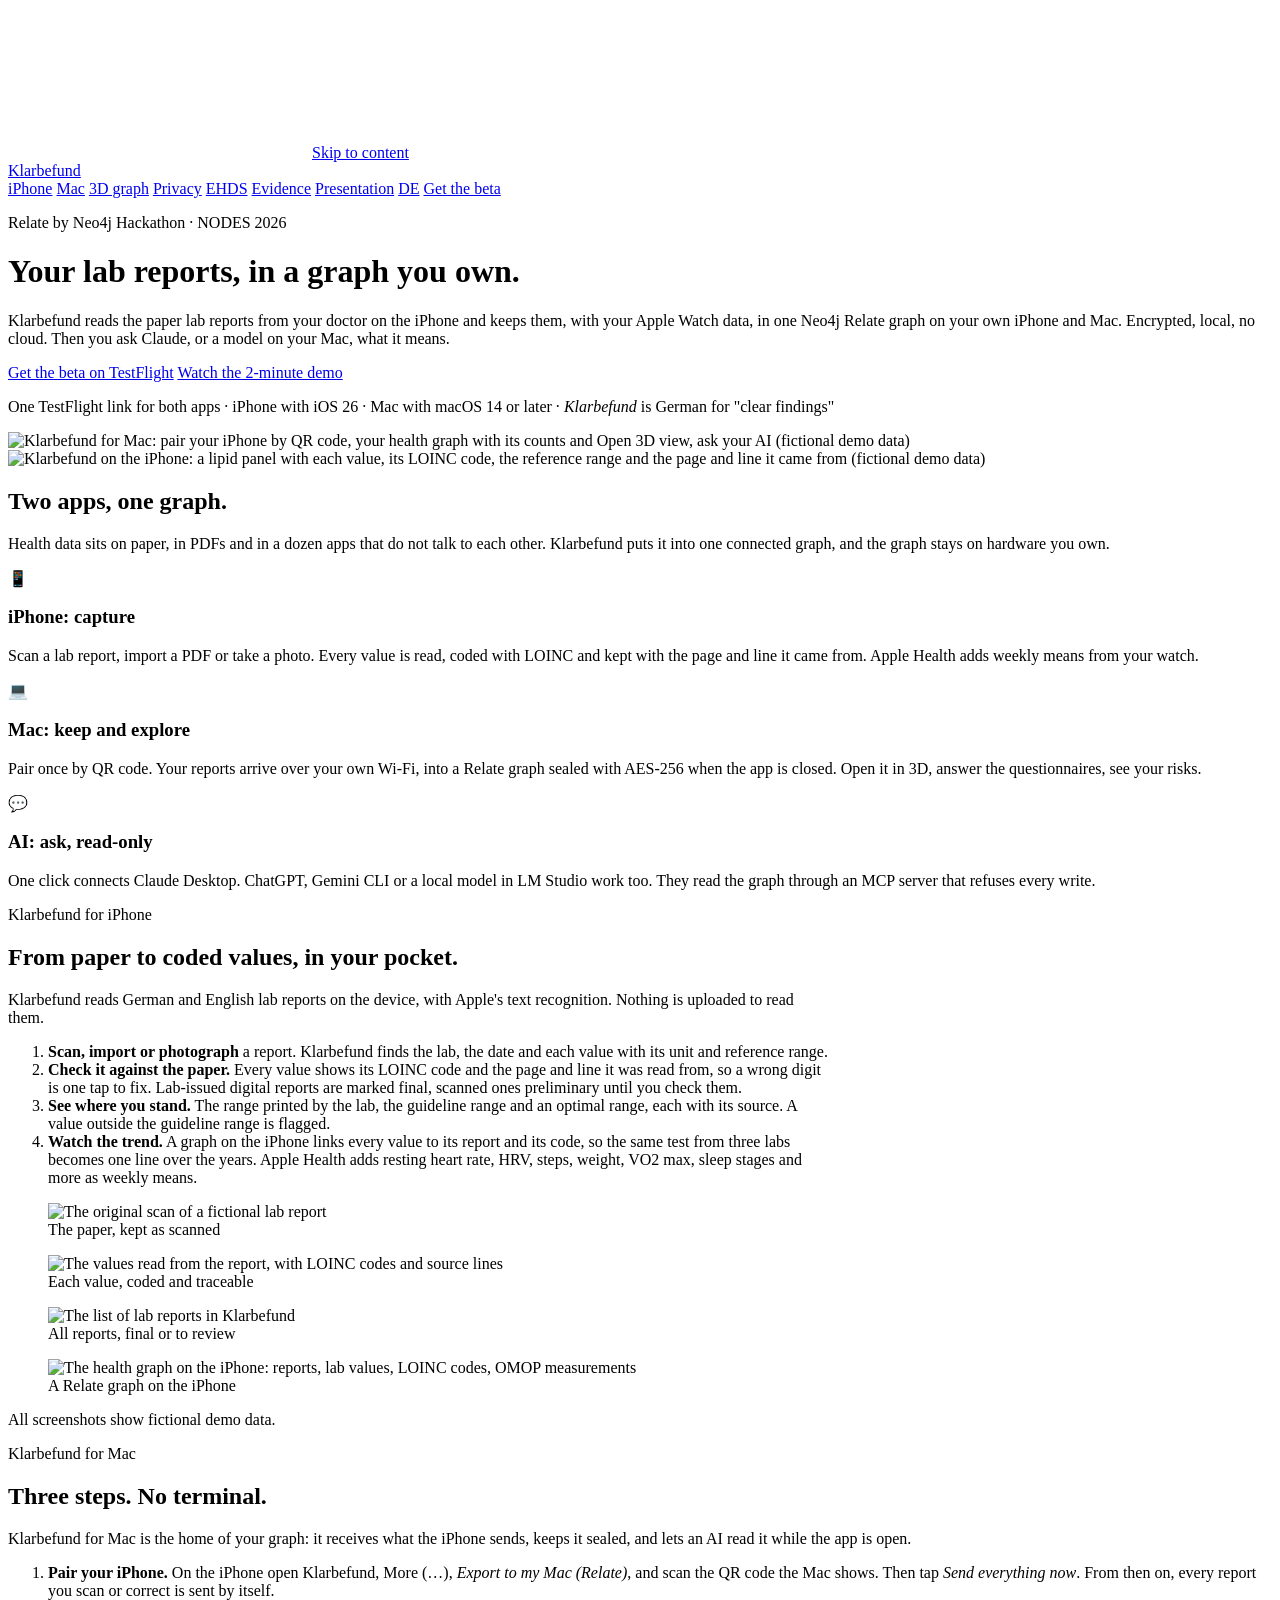
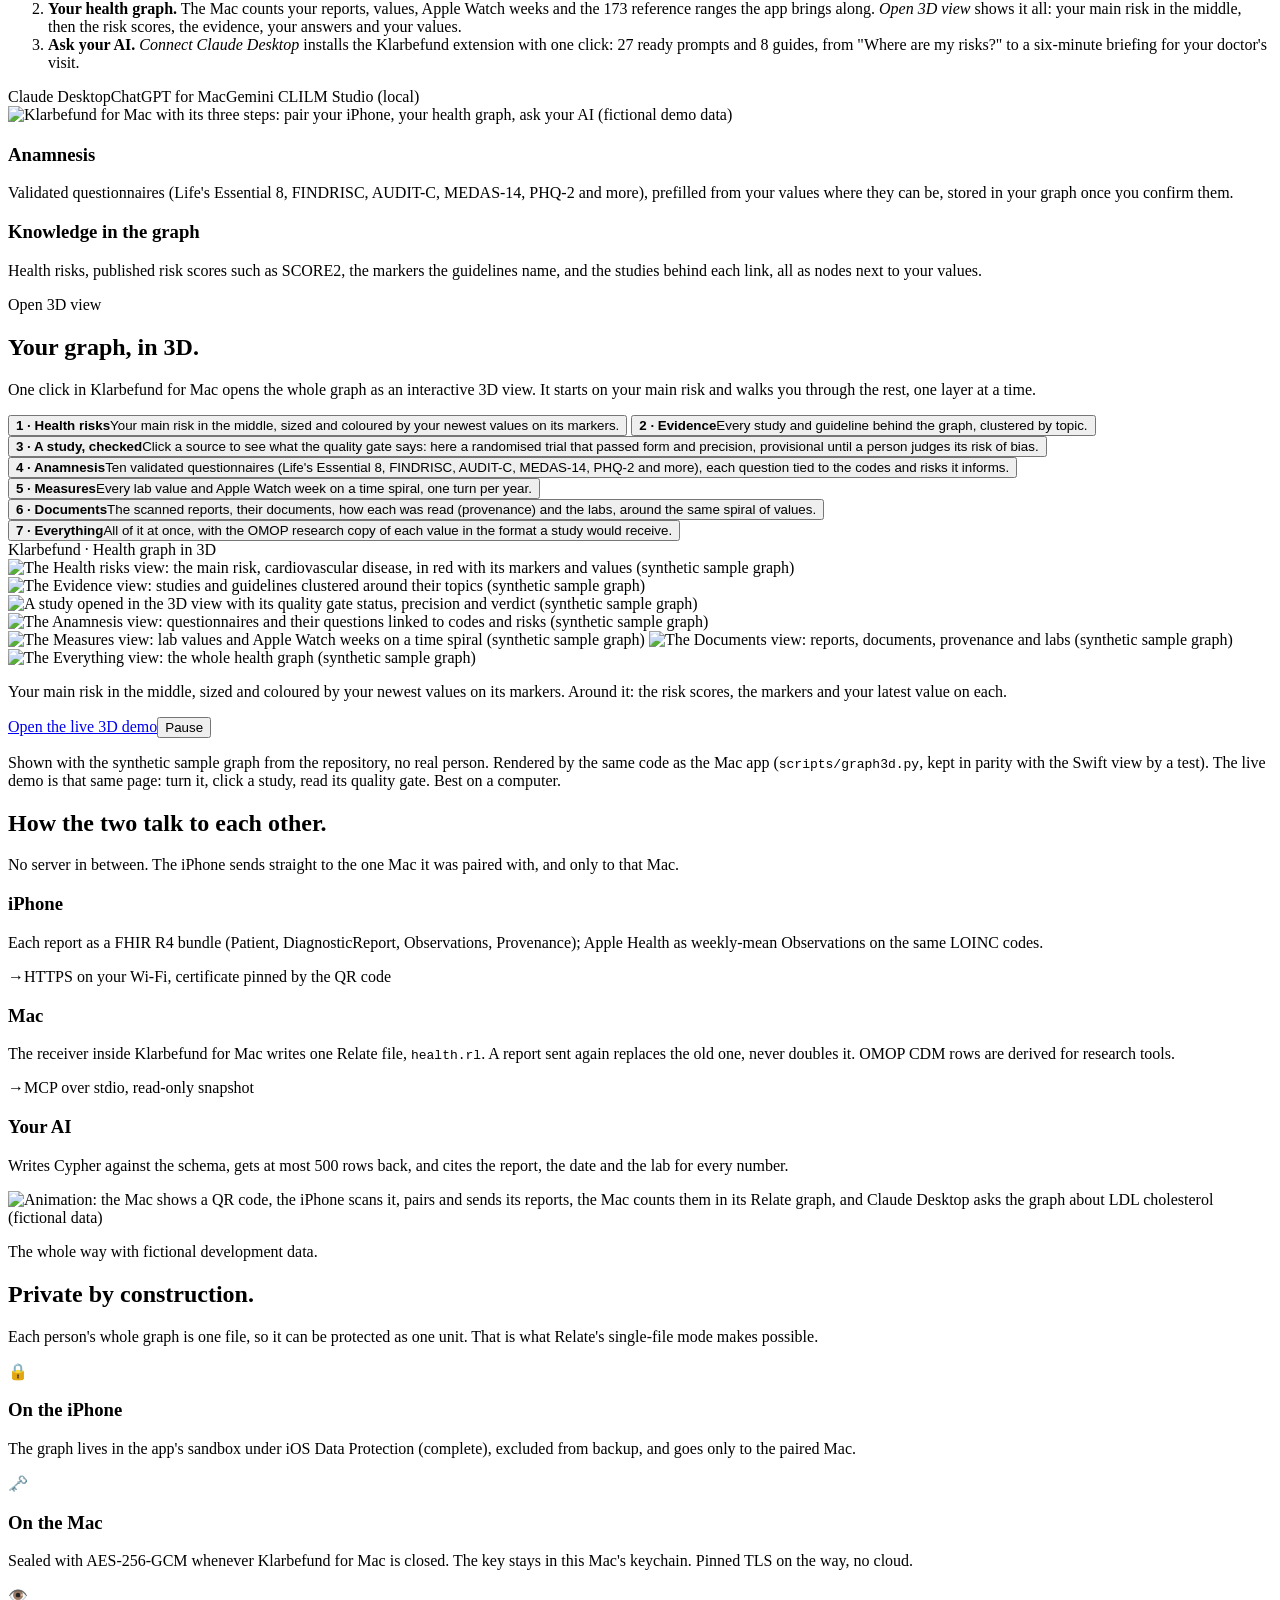
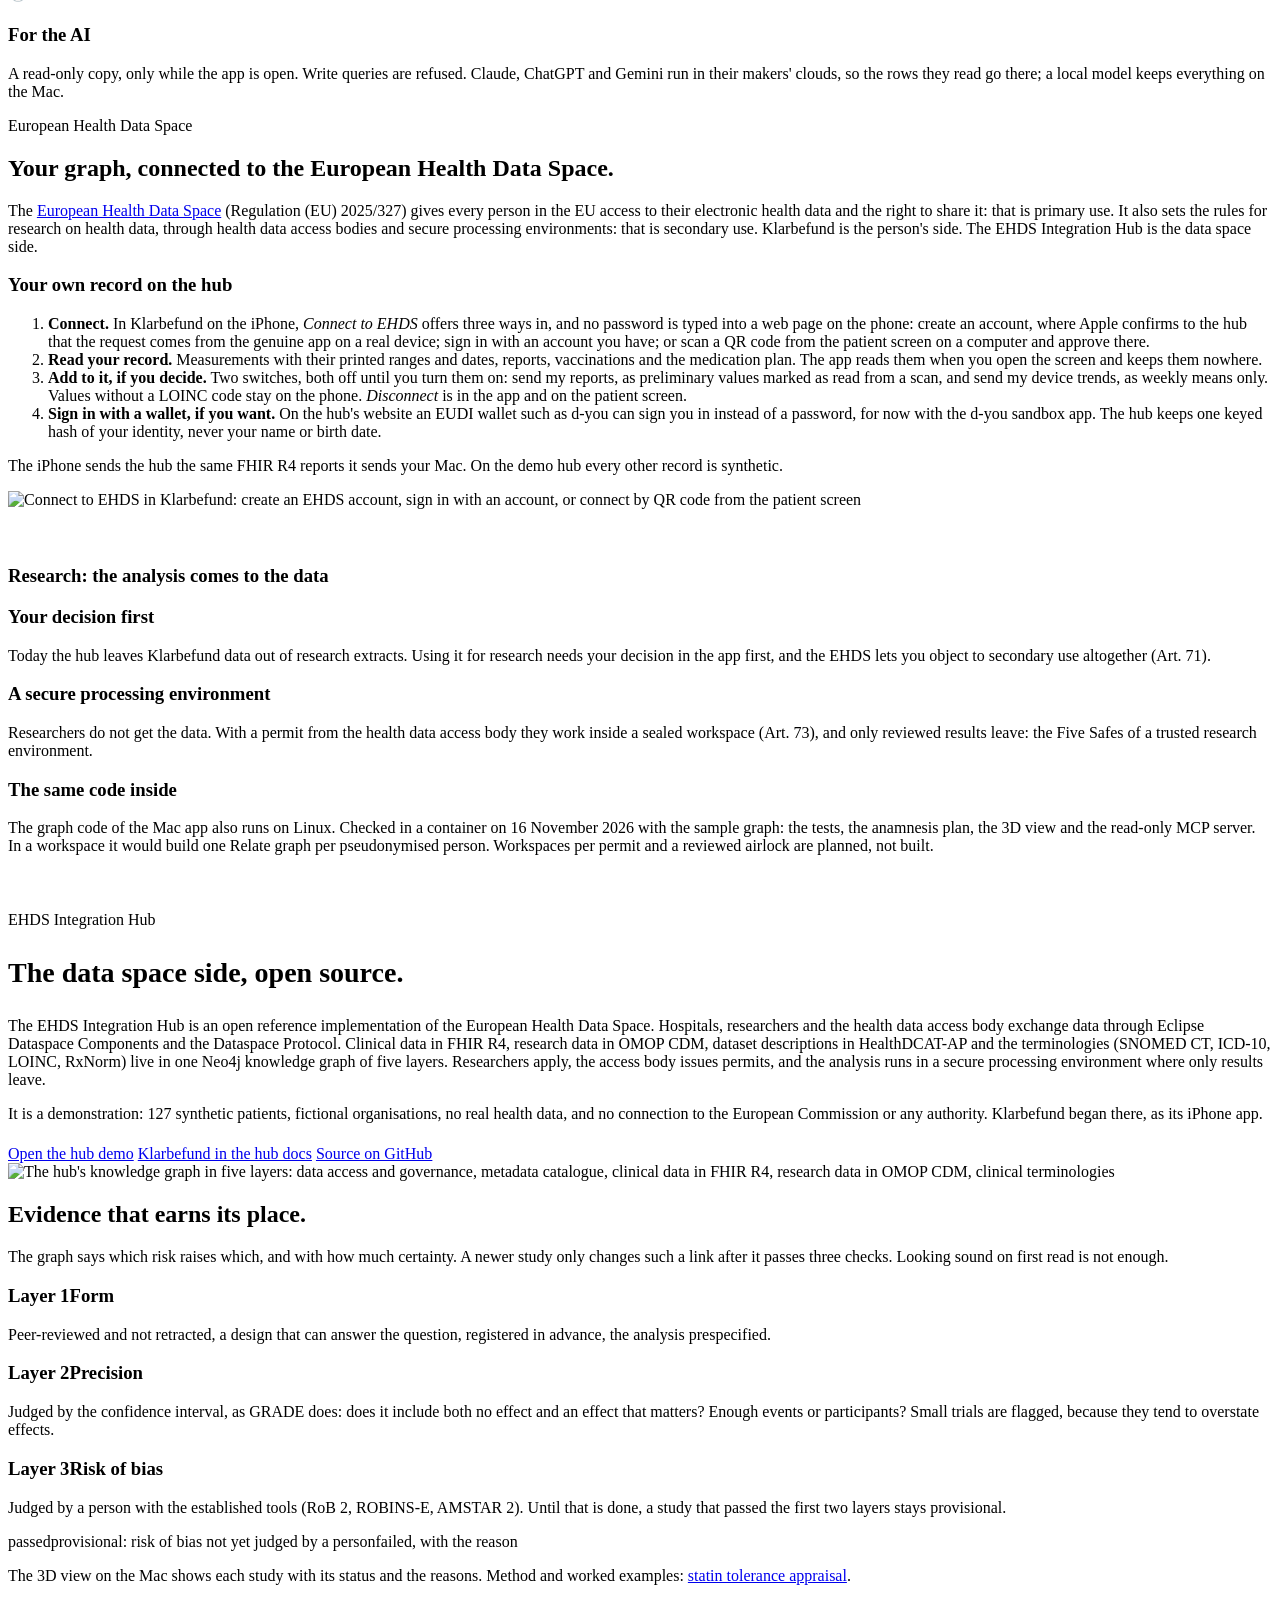
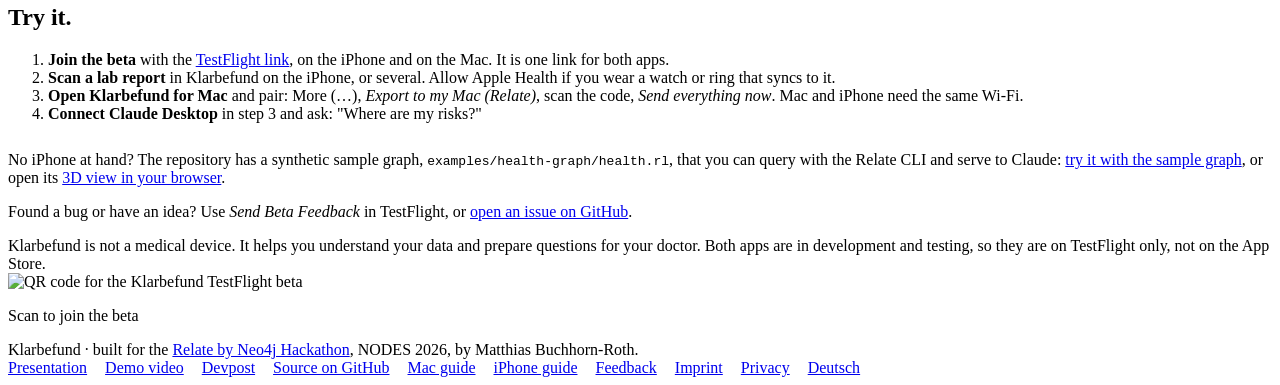
==== docs/index.html @ fa3c850e "feat(site): Bing Webmaster Tools verification tag on the homepage" ====
<!doctype html>
<html lang="en">
<head>
<meta charset="utf-8">
<meta name="viewport" content="width=device-width, initial-scale=1">
<title>Klarbefund · Your health graph on your iPhone and Mac</title>
<meta name="description" content="Klarbefund reads your paper lab reports on the iPhone and keeps them, with your Apple Watch data, in one Neo4j Relate graph on your own iPhone and Mac. Encrypted, local, no cloud. Ask Claude or a local model about it, read-only.">
<meta property="og:title" content="Klarbefund: your health graph on your own iPhone and Mac">
<meta property="og:description" content="Lab reports and Apple Watch data in one Neo4j Relate graph, on hardware you own. Relate by Neo4j Hackathon, NODES 2026.">
<meta property="og:type" content="website">
<meta property="og:site_name" content="Klarbefund">
<meta property="og:url" content="https://klarbefund.mabu.red/">
<meta property="og:image" content="https://klarbefund.mabu.red/site/og-card.jpg">
<meta property="og:image:secure_url" content="https://klarbefund.mabu.red/site/og-card.jpg">
<meta property="og:image:type" content="image/jpeg">
<meta property="og:image:width" content="1200">
<meta property="og:image:height" content="630">
<meta property="og:image:alt" content="Klarbefund: your lab reports in a graph you own, on iPhone and Mac">
<meta name="twitter:card" content="summary_large_image">
<meta name="twitter:title" content="Klarbefund: your health graph on your own iPhone and Mac">
<meta name="twitter:description" content="Lab reports and Apple Watch data in one Neo4j Relate graph, on hardware you own. Relate by Neo4j Hackathon, NODES 2026.">
<meta name="twitter:image" content="https://klarbefund.mabu.red/site/og-card.jpg">
<link rel="canonical" href="https://klarbefund.mabu.red/">
<link rel="alternate" hreflang="en" href="https://klarbefund.mabu.red/">
<link rel="alternate" hreflang="de" href="https://klarbefund.mabu.red/de/">
<link rel="alternate" hreflang="x-default" href="https://klarbefund.mabu.red/">
<meta name="google-site-verification" content="Z04EwNLRfAIhC-Jmb4dOFdEvBp7Vp4zSJmx9zmJV5uI">
<meta name="msvalidate.01" content="20F2B3172DD27BB1E5281476E5105281">
<link rel="icon" type="image/png" href="/site/favicon.png">
<link rel="apple-touch-icon" href="/site/icon.png">
<link rel="stylesheet" href="/site/site.css">
</head>
<body>
<canvas class="hero-net" id="hero-net" aria-hidden="true"></canvas>
<a class="skip" href="#main">Skip to content</a>

<header class="top">
  <div class="wrap">
    <a class="brand" href="#"><img src="/site/icon.png" alt="">Klarbefund</a>
    <nav class="links" aria-label="Sections">
      <a href="#iphone">iPhone</a>
      <a href="#mac">Mac</a>
      <a href="#graph3d">3D graph</a>
      <a href="#private">Privacy</a>
      <a href="#ehds">EHDS</a>
      <a href="#evidence">Evidence</a>
      <a href="/slides.html">Presentation</a>
      <a class="lang" href="/de/" hreflang="de" lang="de" aria-label="Deutsche Fassung">DE</a>
      <a class="cta" href="#start">Get the beta</a>
    </nav>
  </div>
</header>

<main id="main">

<div class="hero">
  <div class="wrap grid">
    <div>
      <p class="kicker">Relate by Neo4j Hackathon · NODES 2026</p>
      <h1>Your lab reports, <span class="grad">in a graph you own.</span></h1>
      <p class="lead">Klarbefund reads the paper lab reports from your doctor on the iPhone and keeps them, with your Apple Watch data, in one Neo4j Relate graph on your own iPhone and Mac. Encrypted, local, no cloud. Then you ask Claude, or a model on your Mac, what it means.</p>
      <div class="btns">
        <a class="btn" href="https://testflight.apple.com/join/ssADSXX6">Get the beta on TestFlight</a>
        <a class="btn ghost" href="https://www.youtube.com/watch?v=TZWaN4sBj1s">Watch the 2-minute demo</a>
      </div>
      <p class="meta">One TestFlight link for both apps · iPhone with iOS 26 · Mac with macOS 14 or later · <em>Klarbefund</em> is German for "clear findings"</p>
    </div>
    <div class="devices">
      <img class="mac" src="/presentation/mac.png" alt="Klarbefund for Mac: pair your iPhone by QR code, your health graph with its counts and Open 3D view, ask your AI (fictional demo data)">
      <img class="phone" src="/presentation/detail.png" alt="Klarbefund on the iPhone: a lipid panel with each value, its LOINC code, the reference range and the page and line it came from (fictional demo data)">
    </div>
  </div>
</div>

<section id="why">
  <div class="wrap">
    <h2>Two apps, one graph.</h2>
    <p class="sub">Health data sits on paper, in PDFs and in a dozen apps that do not talk to each other. Klarbefund puts it into one connected graph, and the graph stays on hardware you own.</p>
    <div class="cards">
      <div class="card"><div class="ico" aria-hidden="true">📱</div><h3>iPhone: capture</h3><p>Scan a lab report, import a PDF or take a photo. Every value is read, coded with LOINC and kept with the page and line it came from. Apple Health adds weekly means from your watch.</p></div>
      <div class="card t"><div class="ico" aria-hidden="true">💻</div><h3>Mac: keep and explore</h3><p>Pair once by QR code. Your reports arrive over your own Wi-Fi, into a Relate graph sealed with AES-256 when the app is closed. Open it in 3D, answer the questionnaires, see your risks.</p></div>
      <div class="card a"><div class="ico" aria-hidden="true">💬</div><h3>AI: ask, read-only</h3><p>One click connects Claude Desktop. ChatGPT, Gemini CLI or a local model in LM Studio work too. They read the graph through an MCP server that refuses every write.</p></div>
    </div>
  </div>
</section>

<section id="iphone" class="alt">
  <div class="wrap">
    <div style="max-width:820px">
        <span class="pill">Klarbefund for iPhone</span>
        <h2>From paper to coded values, in your pocket.</h2>
        <p class="sub" style="margin-bottom:0">Klarbefund reads German and English lab reports on the device, with Apple's text recognition. Nothing is uploaded to read them.</p>
        <ol class="steps">
          <li><b>Scan, import or photograph</b> a report. Klarbefund finds the lab, the date and each value with its unit and reference range.</li>
          <li><b>Check it against the paper.</b> Every value shows its LOINC code and the page and line it was read from, so a wrong digit is one tap to fix. Lab-issued digital reports are marked final, scanned ones preliminary until you check them.</li>
          <li><b>See where you stand.</b> The range printed by the lab, the guideline range and an optimal range, each with its source. A value outside the guideline range is flagged.</li>
          <li><b>Watch the trend.</b> A graph on the iPhone links every value to its report and its code, so the same test from three labs becomes one line over the years. Apple Health adds resting heart rate, HRV, steps, weight, VO2 max, sleep stages and more as weekly means.</li>
        </ol>
    </div>
    <div class="shots">
      <figure><img src="/presentation/scan.png" alt="The original scan of a fictional lab report" loading="lazy"><figcaption>The paper, kept as scanned</figcaption></figure>
      <figure><img src="/presentation/detail.png" alt="The values read from the report, with LOINC codes and source lines" loading="lazy"><figcaption>Each value, coded and traceable</figcaption></figure>
      <figure><img src="/presentation/list.png" alt="The list of lab reports in Klarbefund" loading="lazy"><figcaption>All reports, final or to review</figcaption></figure>
      <figure><img src="/presentation/graph.png" alt="The health graph on the iPhone: reports, lab values, LOINC codes, OMOP measurements" loading="lazy"><figcaption>A Relate graph on the iPhone</figcaption></figure>
    </div>
    <p class="note">All screenshots show fictional demo data.</p>
  </div>
</section>

<section id="mac">
  <div class="wrap">
    <div class="app">
      <div class="text">
        <span class="pill">Klarbefund for Mac</span>
        <h2>Three steps. No terminal.</h2>
        <p class="sub" style="margin-bottom:0">Klarbefund for Mac is the home of your graph: it receives what the iPhone sends, keeps it sealed, and lets an AI read it while the app is open.</p>
        <ol class="steps t">
          <li><b>Pair your iPhone.</b> On the iPhone open Klarbefund, More (…), <em>Export to my Mac (Relate)</em>, and scan the QR code the Mac shows. Then tap <em>Send everything now</em>. From then on, every report you scan or correct is sent by itself.</li>
          <li><b>Your health graph.</b> The Mac counts your reports, values, Apple Watch weeks and the 173 reference ranges the app brings along. <em>Open 3D view</em> shows it all: your main risk in the middle, then the risk scores, the evidence, your answers and your values.</li>
          <li><b>Ask your AI.</b> <em>Connect Claude Desktop</em> installs the Klarbefund extension with one click: 27 ready prompts and 8 guides, from "Where are my risks?" to a six-minute briefing for your doctor's visit.</li>
        </ol>
        <div class="ai" aria-label="Supported AI clients"><span>Claude Desktop</span><span>ChatGPT for Mac</span><span>Gemini CLI</span><span>LM Studio (local)</span></div>
      </div>
      <div>
        <img class="macshot" src="/img/mac/klarbefund-mac.png" alt="Klarbefund for Mac with its three steps: pair your iPhone, your health graph, ask your AI (fictional demo data)" loading="lazy">
        <div class="cards two" style="margin-top:20px">
          <div class="card"><h3>Anamnesis</h3><p>Validated questionnaires (Life's Essential 8, FINDRISC, AUDIT-C, MEDAS-14, PHQ-2 and more), prefilled from your values where they can be, stored in your graph once you confirm them.</p></div>
          <div class="card t"><h3>Knowledge in the graph</h3><p>Health risks, published risk scores such as SCORE2, the markers the guidelines name, and the studies behind each link, all as nodes next to your values.</p></div>
        </div>
      </div>
    </div>
  </div>
</section>

<section id="graph3d" class="alt">
  <div class="wrap">
    <span class="pill">Open 3D view</span>
    <h2>Your graph, in 3D.</h2>
    <p class="sub">One click in Klarbefund for Mac opens the whole graph as an interactive 3D view. It starts on your main risk and walks you through the rest, one layer at a time.</p>
    <div class="gflow" id="gflow">
      <div class="tabs" role="tablist" aria-label="Views of the 3D graph">
          <button role="tab" id="gt0" aria-controls="gstage" aria-selected="true" data-i="0"><b>1 · Health risks</b><span class="d">Your main risk in the middle, sized and coloured by your newest values on its markers.</span><span class="bar"></span></button>
          <button role="tab" id="gt1" aria-controls="gstage" aria-selected="false" data-i="1"><b>2 · Evidence</b><span class="d">Every study and guideline behind the graph, clustered by topic.</span><span class="bar"></span></button>
          <button role="tab" id="gt2" aria-controls="gstage" aria-selected="false" data-i="2"><b>3 · A study, checked</b><span class="d">Click a source to see what the quality gate says: here a randomised trial that passed form and precision, provisional until a person judges its risk of bias.</span><span class="bar"></span></button>
          <button role="tab" id="gt3" aria-controls="gstage" aria-selected="false" data-i="3"><b>4 · Anamnesis</b><span class="d">Ten validated questionnaires (Life's Essential 8, FINDRISC, AUDIT-C, MEDAS-14, PHQ-2 and more), each question tied to the codes and risks it informs.</span><span class="bar"></span></button>
          <button role="tab" id="gt4" aria-controls="gstage" aria-selected="false" data-i="4"><b>5 · Measures</b><span class="d">Every lab value and Apple Watch week on a time spiral, one turn per year.</span><span class="bar"></span></button>
          <button role="tab" id="gt5" aria-controls="gstage" aria-selected="false" data-i="5"><b>6 · Documents</b><span class="d">The scanned reports, their documents, how each was read (provenance) and the labs, around the same spiral of values.</span><span class="bar"></span></button>
          <button role="tab" id="gt6" aria-controls="gstage" aria-selected="false" data-i="6"><b>7 · Everything</b><span class="d">All of it at once, with the OMOP research copy of each value in the format a study would receive.</span><span class="bar"></span></button>
      </div>
      <div>
        <div class="gwin">
          <div class="chrome"><i></i><i></i><i></i><span>Klarbefund · Health graph in 3D</span></div>
          <div class="gstage" id="gstage" role="tabpanel">
            <img src="/site/graph/01-risks.jpg" alt="The Health risks view: the main risk, cardiovascular disease, in red with its markers and values (synthetic sample graph)" class="on" data-cap="Your main risk in the middle, sized and coloured by your newest values on its markers. Around it: the risk scores, the markers and your latest value on each.">
            <img src="/site/graph/02-evidence.jpg" alt="The Evidence view: studies and guidelines clustered around their topics (synthetic sample graph)" loading="lazy" data-cap="Every study and guideline behind the graph, clustered by topic. Orange arrows: in studies, people with one condition develop another more often.">
            <img src="/site/graph/03-study.jpg" alt="A study opened in the 3D view with its quality gate status, precision and verdict (synthetic sample graph)" loading="lazy" data-cap="Click a source to see what the quality gate says: here a randomised trial that passed form and precision, provisional until a person judges its risk of bias.">
            <img src="/site/graph/04-anamnesis.jpg" alt="The Anamnesis view: questionnaires and their questions linked to codes and risks (synthetic sample graph)" loading="lazy" data-cap="Ten validated questionnaires (Life's Essential 8, FINDRISC, AUDIT-C, MEDAS-14, PHQ-2 and more), each question tied to the codes and risks it informs.">
            <img src="/site/graph/05-measures.jpg" alt="The Measures view: lab values and Apple Watch weeks on a time spiral (synthetic sample graph)" loading="lazy" data-cap="Every lab value and Apple Watch week on a time spiral, one turn per year. A small cluster is one report or one week.">
            <img src="/site/graph/06-documents.jpg" alt="The Documents view: reports, documents, provenance and labs (synthetic sample graph)" loading="lazy" data-cap="The scanned reports, their documents, how each was read (provenance) and the labs, around the same spiral of values.">
            <img src="/site/graph/07-everything.jpg" alt="The Everything view: the whole health graph (synthetic sample graph)" loading="lazy" data-cap="All of it at once, with the OMOP research copy of each value in the format a study would receive.">
          </div>
        </div>
        <p class="gcap" id="gcap" aria-live="polite">Your main risk in the middle, sized and coloured by your newest values on its markers. Around it: the risk scores, the markers and your latest value on each.</p>
        <div class="gbtns"><a class="btn" href="/3d/">Open the live 3D demo</a><button class="gctl" id="gctl" type="button" data-play="Play" data-pause="Pause">Pause</button></div>
        <p class="note">Shown with the synthetic sample graph from the repository, no real person. Rendered by the same code as the Mac app (<code>scripts/graph3d.py</code>, kept in parity with the Swift view by a test). The live demo is that same page: turn it, click a study, read its quality gate. Best on a computer.</p>
      </div>
    </div>
  </div>
</section>

<section id="how">
  <div class="wrap">
    <h2>How the two talk to each other.</h2>
    <p class="sub">No server in between. The iPhone sends straight to the one Mac it was paired with, and only to that Mac.</p>
    <div class="flow">
      <div class="node"><h3>iPhone</h3><p>Each report as a FHIR R4 bundle (Patient, DiagnosticReport, Observations, Provenance); Apple Health as weekly-mean Observations on the same LOINC codes.</p></div>
      <div class="arr"><b aria-hidden="true">→</b>HTTPS on your Wi-Fi, certificate pinned by the QR code</div>
      <div class="node"><h3>Mac</h3><p>The receiver inside Klarbefund for Mac writes one Relate file, <code>health.rl</code>. A report sent again replaces the old one, never doubles it. OMOP CDM rows are derived for research tools.</p></div>
      <div class="arr"><b aria-hidden="true">→</b>MCP over stdio, read-only snapshot</div>
      <div class="node"><h3>Your AI</h3><p>Writes Cypher against the schema, gets at most 500 rows back, and cites the report, the date and the lab for every number.</p></div>
    </div>
    <img class="gif" src="/img/klarbefund/klarbefund-relate-claude.gif" alt="Animation: the Mac shows a QR code, the iPhone scans it, pairs and sends its reports, the Mac counts them in its Relate graph, and Claude Desktop asks the graph about LDL cholesterol (fictional data)" loading="lazy">
    <p class="note">The whole way with fictional development data.</p>
  </div>
</section>

<section id="private">
  <div class="wrap">
    <h2>Private by construction.</h2>
    <p class="sub">Each person's whole graph is one file, so it can be protected as one unit. That is what Relate's single-file mode makes possible.</p>
    <div class="cards">
      <div class="card"><div class="ico" aria-hidden="true">🔒</div><h3>On the iPhone</h3><p>The graph lives in the app's sandbox under iOS Data Protection (complete), excluded from backup, and goes only to the paired Mac.</p></div>
      <div class="card t"><div class="ico" aria-hidden="true">🗝️</div><h3>On the Mac</h3><p>Sealed with AES-256-GCM whenever Klarbefund for Mac is closed. The key stays in this Mac's keychain. Pinned TLS on the way, no cloud.</p></div>
      <div class="card a"><div class="ico" aria-hidden="true">👁️</div><h3>For the AI</h3><p>A read-only copy, only while the app is open. Write queries are refused. Claude, ChatGPT and Gemini run in their makers' clouds, so the rows they read go there; a local model keeps everything on the Mac.</p></div>
    </div>
  </div>
</section>

<section id="ehds" class="alt">
  <div class="wrap">
    <span class="pill">European Health Data Space</span>
    <h2>Your graph, connected to the European Health Data Space.</h2>
    <p class="sub">The <a href="https://eur-lex.europa.eu/eli/reg/2025/327/oj/eng">European Health Data Space</a> (Regulation (EU) 2025/327) gives every person in the EU access to their electronic health data and the right to share it: that is primary use. It also sets the rules for research on health data, through health data access bodies and secure processing environments: that is secondary use. Klarbefund is the person's side. The EHDS Integration Hub is the data space side.</p>
    <div class="app">
      <div class="text">
        <h3>Your own record on the hub</h3>
        <ol class="steps">
          <li><b>Connect.</b> In Klarbefund on the iPhone, <em>Connect to EHDS</em> offers three ways in, and no password is typed into a web page on the phone: create an account, where Apple confirms to the hub that the request comes from the genuine app on a real device; sign in with an account you have; or scan a QR code from the patient screen on a computer and approve there.</li>
          <li><b>Read your record.</b> Measurements with their printed ranges and dates, reports, vaccinations and the medication plan. The app reads them when you open the screen and keeps them nowhere.</li>
          <li><b>Add to it, if you decide.</b> Two switches, both off until you turn them on: send my reports, as preliminary values marked as read from a scan, and send my device trends, as weekly means only. Values without a LOINC code stay on the phone. <em>Disconnect</em> is in the app and on the patient screen.</li>
          <li><b>Sign in with a wallet, if you want.</b> On the hub's website an EUDI wallet such as d-you can sign you in instead of a password, for now with the d-you sandbox app. The hub keeps one keyed hash of your identity, never your name or birth date.</li>
        </ol>
        <p class="note">The iPhone sends the hub the same FHIR R4 reports it sends your Mac. On the demo hub every other record is synthetic.</p>
      </div>
      <div><img class="phone-shot" src="/site/ehds/connect.png" alt="Connect to EHDS in Klarbefund: create an EHDS account, sign in with an account, or connect by QR code from the patient screen" loading="lazy"></div>
    </div>

    <h3 style="margin-top:56px">Research: the analysis comes to the data</h3>
    <div class="cards">
      <div class="card"><h3>Your decision first</h3><p>Today the hub leaves Klarbefund data out of research extracts. Using it for research needs your decision in the app first, and the EHDS lets you object to secondary use altogether (Art. 71).</p></div>
      <div class="card t"><h3>A secure processing environment</h3><p>Researchers do not get the data. With a permit from the health data access body they work inside a sealed workspace (Art. 73), and only reviewed results leave: the Five Safes of a trusted research environment.</p></div>
      <div class="card a"><h3>The same code inside</h3><p>The graph code of the Mac app also runs on Linux. Checked in a container on 16 November 2026 with the sample graph: the tests, the anamnesis plan, the 3D view and the read-only MCP server. In a workspace it would build one Relate graph per pseudonymised person. Workspaces per permit and a reviewed airlock are planned, not built.</p></div>
    </div>

    <div class="app" style="margin-top:56px">
      <div class="text">
        <span class="pill">EHDS Integration Hub</span>
        <h3 style="font-size:28px">The data space side, open source.</h3>
        <p style="color:var(--soft)">The EHDS Integration Hub is an open reference implementation of the European Health Data Space. Hospitals, researchers and the health data access body exchange data through Eclipse Dataspace Components and the Dataspace Protocol. Clinical data in FHIR R4, research data in OMOP CDM, dataset descriptions in HealthDCAT-AP and the terminologies (SNOMED CT, ICD-10, LOINC, RxNorm) live in one Neo4j knowledge graph of five layers. Researchers apply, the access body issues permits, and the analysis runs in a secure processing environment where only results leave.</p>
        <p style="color:var(--soft)">It is a demonstration: 127 synthetic patients, fictional organisations, no real health data, and no connection to the European Commission or any authority. Klarbefund began there, as its iPhone app.</p>
        <div class="btns" style="margin-top:22px">
          <a class="btn" href="https://ma3u.github.io/MinimumViableHealthDataspacev2/">Open the hub demo</a>
          <a class="btn ghost" href="https://ma3u.github.io/MinimumViableHealthDataspacev2/docs/klarbefund">Klarbefund in the hub docs</a>
          <a class="btn ghost" href="https://github.com/ma3u/MinimumViableHealthDataspacev2">Source on GitHub</a>
        </div>
      </div>
      <div><img class="macshot" src="/site/ehds/hub-architecture.svg" alt="The hub's knowledge graph in five layers: data access and governance, metadata catalogue, clinical data in FHIR R4, research data in OMOP CDM, clinical terminologies" loading="lazy"></div>
    </div>
  </div>
</section>

<section id="evidence">
  <div class="wrap">
    <h2>Evidence that earns its place.</h2>
    <p class="sub">The graph says which risk raises which, and with how much certainty. A newer study only changes such a link after it passes three checks. Looking sound on first read is not enough.</p>
    <div class="gate">
      <div class="card"><h3><span>Layer 1</span>Form</h3><p>Peer-reviewed and not retracted, a design that can answer the question, registered in advance, the analysis prespecified.</p></div>
      <div class="card t"><h3><span>Layer 2</span>Precision</h3><p>Judged by the confidence interval, as GRADE does: does it include both no effect and an effect that matters? Enough events or participants? Small trials are flagged, because they tend to overstate effects.</p></div>
      <div class="card a"><h3><span>Layer 3</span>Risk of bias</h3><p>Judged by a person with the established tools (RoB 2, ROBINS-E, AMSTAR 2). Until that is done, a study that passed the first two layers stays provisional.</p></div>
    </div>
    <div class="legend"><span><i style="background:var(--teal)"></i>passed</span><span><i style="background:var(--amber)"></i>provisional: risk of bias not yet judged by a person</span><span><i style="background:var(--red)"></i>failed, with the reason</span></div>
    <p class="note">The 3D view on the Mac shows each study with its status and the reasons. Method and worked examples: <a href="https://github.com/ma3u/relate-hackathon-team/blob/main/docs/evidence/statin-tolerance-appraisal-2026-11-20.md">statin tolerance appraisal</a>.</p>
  </div>
</section>

<section id="start" class="alt">
  <div class="wrap start">
    <div>
      <h2>Try it.</h2>
      <ol class="steps">
        <li><b>Join the beta</b> with the <a href="https://testflight.apple.com/join/ssADSXX6">TestFlight link</a>, on the iPhone and on the Mac. It is one link for both apps.</li>
        <li><b>Scan a lab report</b> in Klarbefund on the iPhone, or several. Allow Apple Health if you wear a watch or ring that syncs to it.</li>
        <li><b>Open Klarbefund for Mac</b> and pair: More (…), <em>Export to my Mac (Relate)</em>, scan the code, <em>Send everything now</em>. Mac and iPhone need the same Wi-Fi.</li>
        <li><b>Connect Claude Desktop</b> in step 3 and ask: "Where are my risks?"</li>
      </ol>
      <p style="margin-top:28px;color:var(--soft)">No iPhone at hand? The repository has a synthetic sample graph, <code>examples/health-graph/health.rl</code>, that you can query with the Relate CLI and serve to Claude: <a href="https://github.com/ma3u/relate-hackathon-team#try-it-with-the-sample-graph">try it with the sample graph</a>, or open its <a href="/3d/">3D view in your browser</a>.</p>
      <p style="color:var(--soft)">Found a bug or have an idea? Use <em>Send Beta Feedback</em> in TestFlight, or <a href="https://github.com/ma3u/relate-hackathon-team/issues/new">open an issue on GitHub</a>.</p>
      <div class="warn">Klarbefund is not a medical device. It helps you understand your data and prepare questions for your doctor. Both apps are in development and testing, so they are on TestFlight only, not on the App Store.</div>
    </div>
    <div>
      <img class="qr" src="/img/klarbefund/testflight-qr.svg" alt="QR code for the Klarbefund TestFlight beta">
      <p>Scan to join the beta</p>
    </div>
  </div>
</section>

</main>

<footer>
  <div class="wrap row">
    <div>Klarbefund · built for the <a href="https://relate.devpost.com/">Relate by Neo4j Hackathon</a>, NODES 2026, by Matthias Buchhorn-Roth.</div>
    <div style="display:flex;flex-wrap:wrap;gap:18px">
      <a href="/slides.html">Presentation</a>
      <a href="https://www.youtube.com/watch?v=TZWaN4sBj1s">Demo video</a>
      <a href="https://devpost.com/software/myhealthcoach-my-local-health-graph-not-the-cloud-s">Devpost</a>
      <a href="https://github.com/ma3u/relate-hackathon-team">Source on GitHub</a>
      <a href="https://github.com/ma3u/relate-hackathon-team/blob/main/docs/MAC.md">Mac guide</a>
      <a href="https://github.com/ma3u/relate-hackathon-team/blob/main/docs/KLARBEFUND.md">iPhone guide</a>
      <a href="https://github.com/ma3u/relate-hackathon-team/issues/new">Feedback</a>
      <a href="/imprint.html">Imprint</a>
      <a href="/privacy.html">Privacy</a>
      <a href="/de/" hreflang="de" lang="de">Deutsch</a>
    </div>
  </div>
</footer>

<script src="/site/site.js"></script>
</body>
</html>
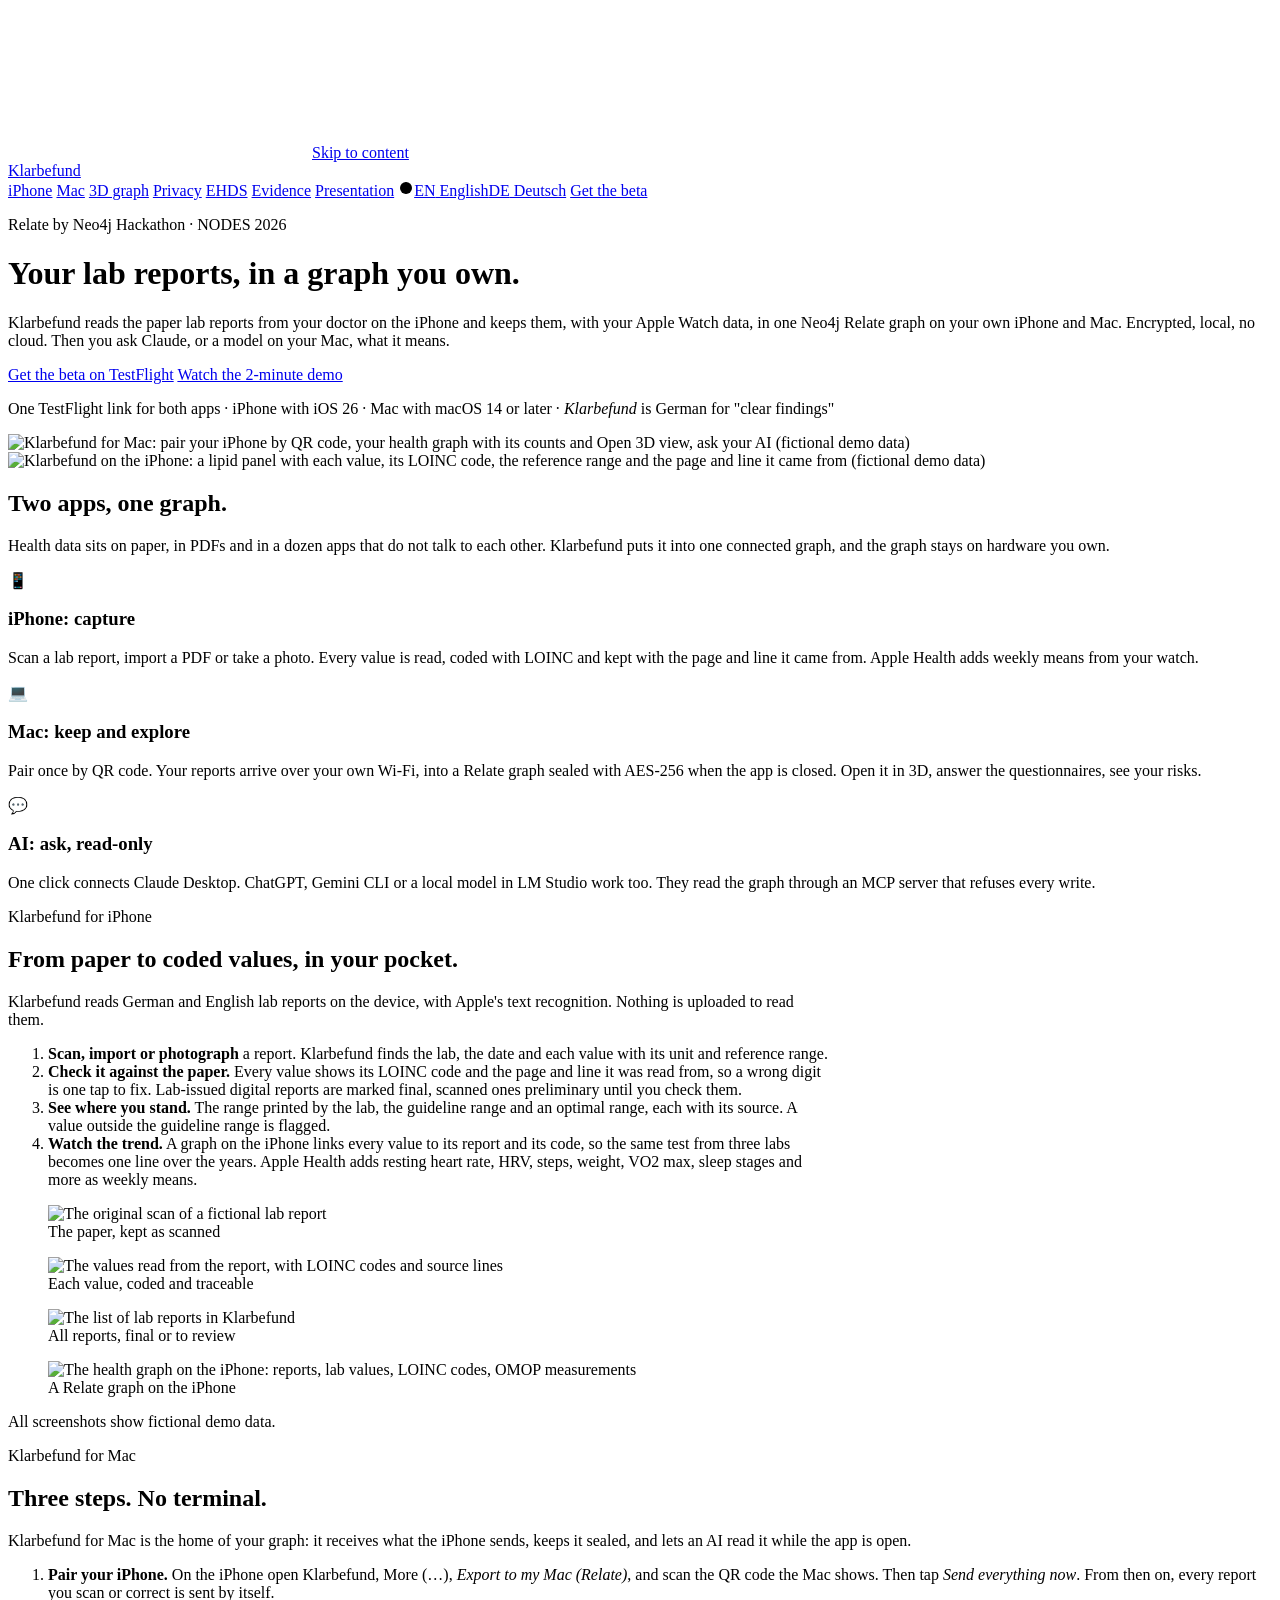
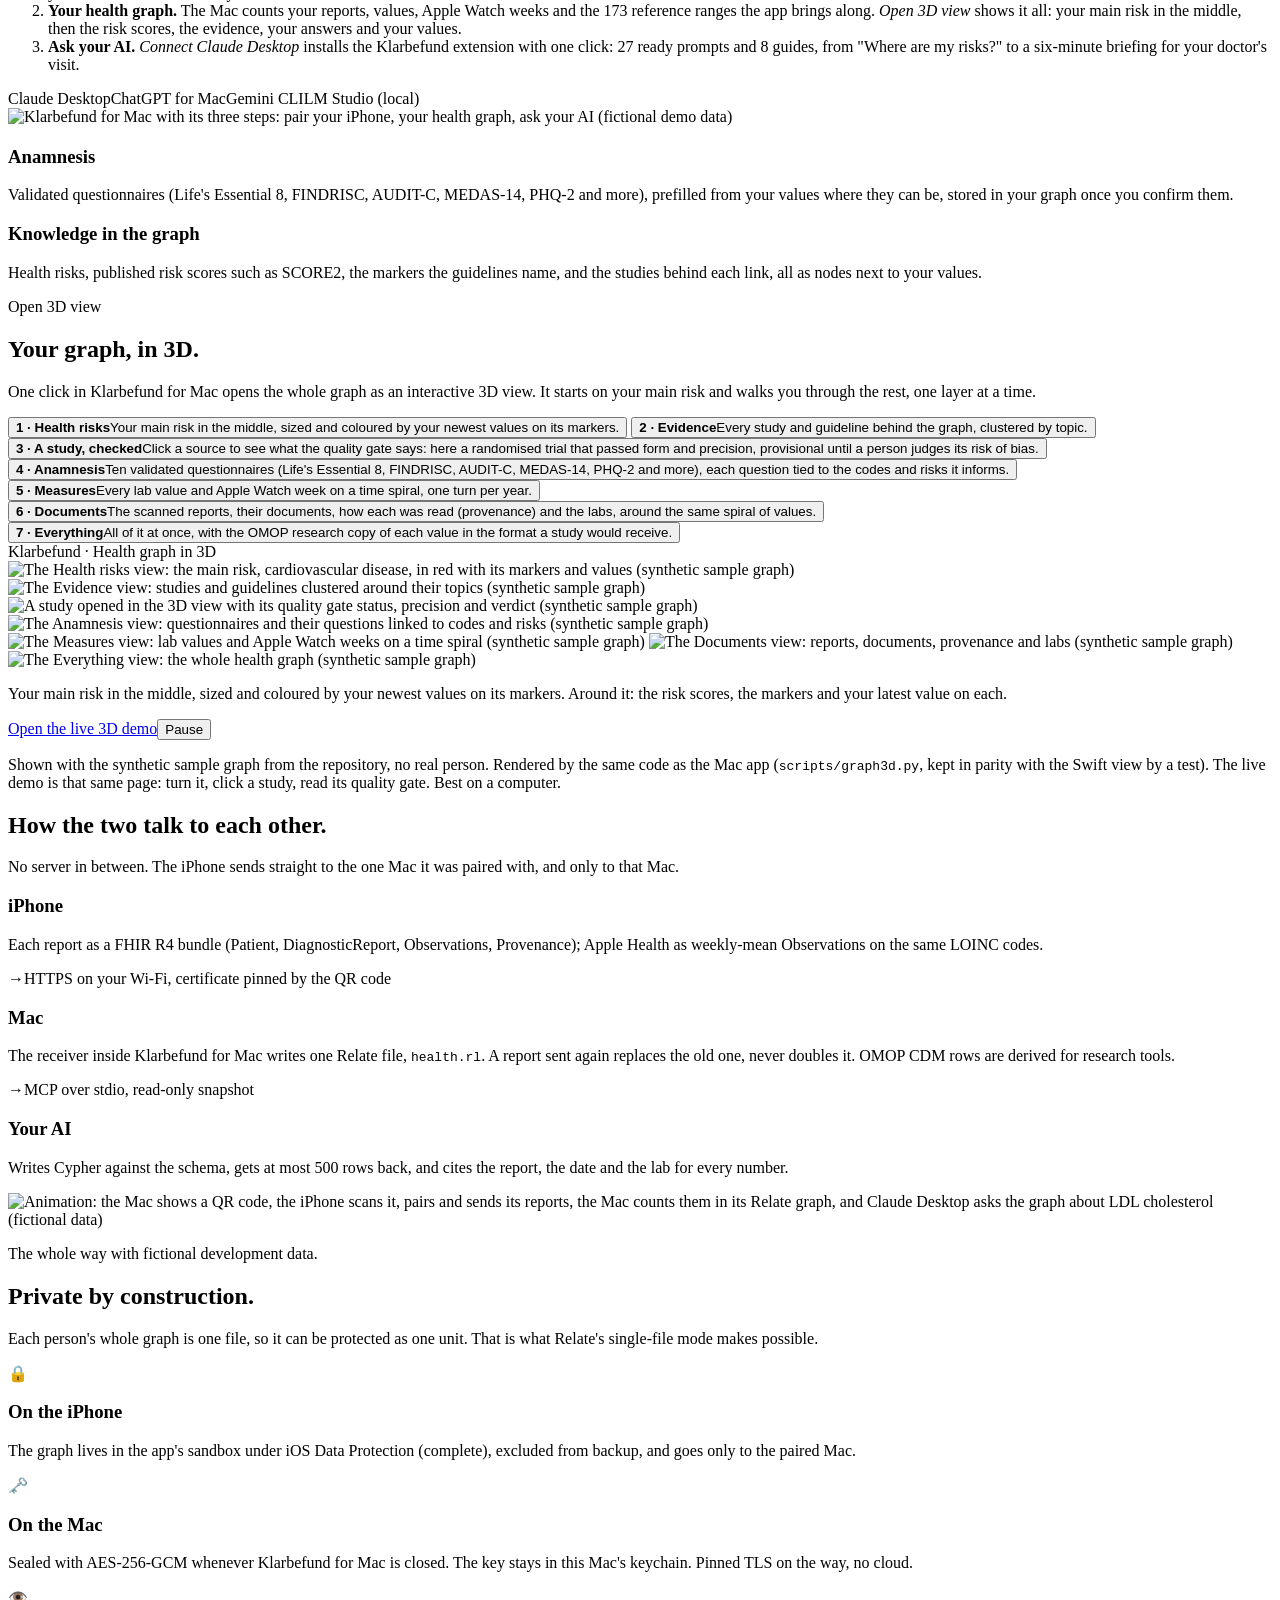
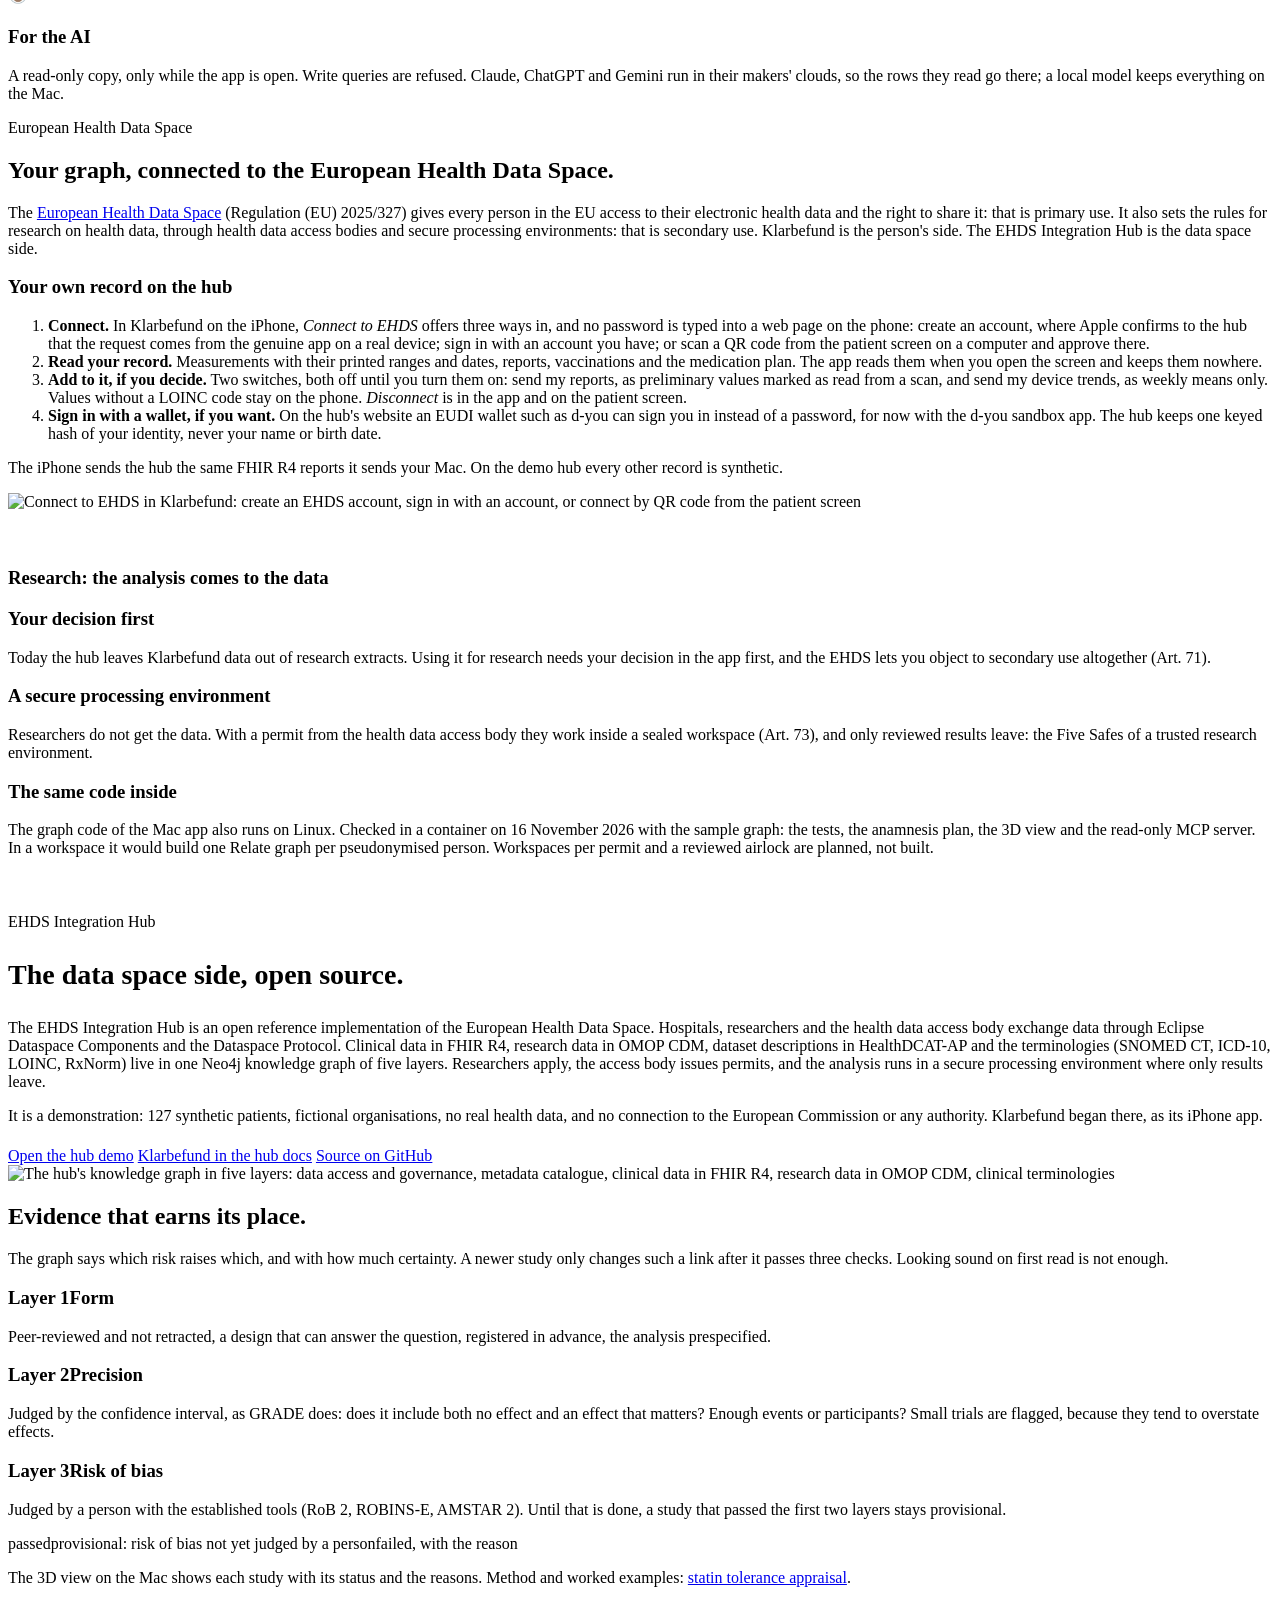
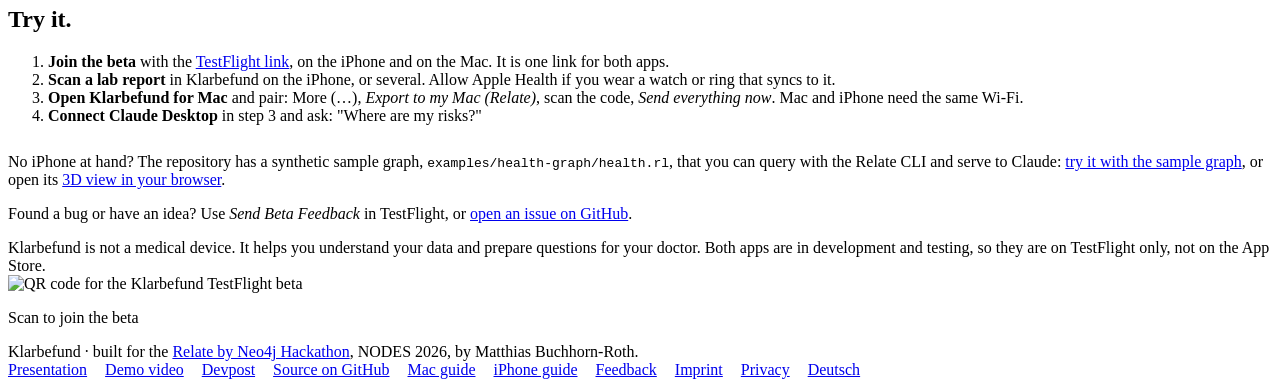
==== commit 3a2ed6a7: "feat(site): an EN | DE language switch to WCAG 2.2 AA The old pill stretched to the nav's height wit" ====
--- a/docs/index.html
+++ b/docs/index.html
@@ -36,7 +36,7 @@
 
 <header class="top">
   <div class="wrap">
-    <a class="brand" href="#"><img src="/site/icon.png" alt="">Klarbefund</a>
+    <a class="brand" href="#"><img src="/site/icon.png" alt=""><span class="brand-name">Klarbefund</span></a>
     <nav class="links" aria-label="Sections">
       <a href="#iphone">iPhone</a>
       <a href="#mac">Mac</a>
@@ -45,7 +45,7 @@
       <a href="#ehds">EHDS</a>
       <a href="#evidence">Evidence</a>
       <a href="/slides.html">Presentation</a>
-      <a class="lang" href="/de/" hreflang="de" lang="de" aria-label="Deutsche Fassung">DE</a>
+      <span class="langs" role="group" aria-label="Language"><svg class="globe" aria-hidden="true" focusable="false" viewBox="0 0 24 24" width="16" height="16"><circle cx="12" cy="12" r="9"/><path d="M3 12h18M12 3c2.5 2.7 3.8 5.7 3.8 9s-1.3 6.3-3.8 9c-2.5-2.7-3.8-5.7-3.8-9S9.5 5.7 12 3z"/></svg><a href="/" hreflang="en" lang="en" aria-current="page">EN<span class="sr-only"> English</span></a><a href="/de/" hreflang="de" lang="de">DE<span class="sr-only"> Deutsch</span></a></span>
       <a class="cta" href="#start">Get the beta</a>
     </nav>
   </div>
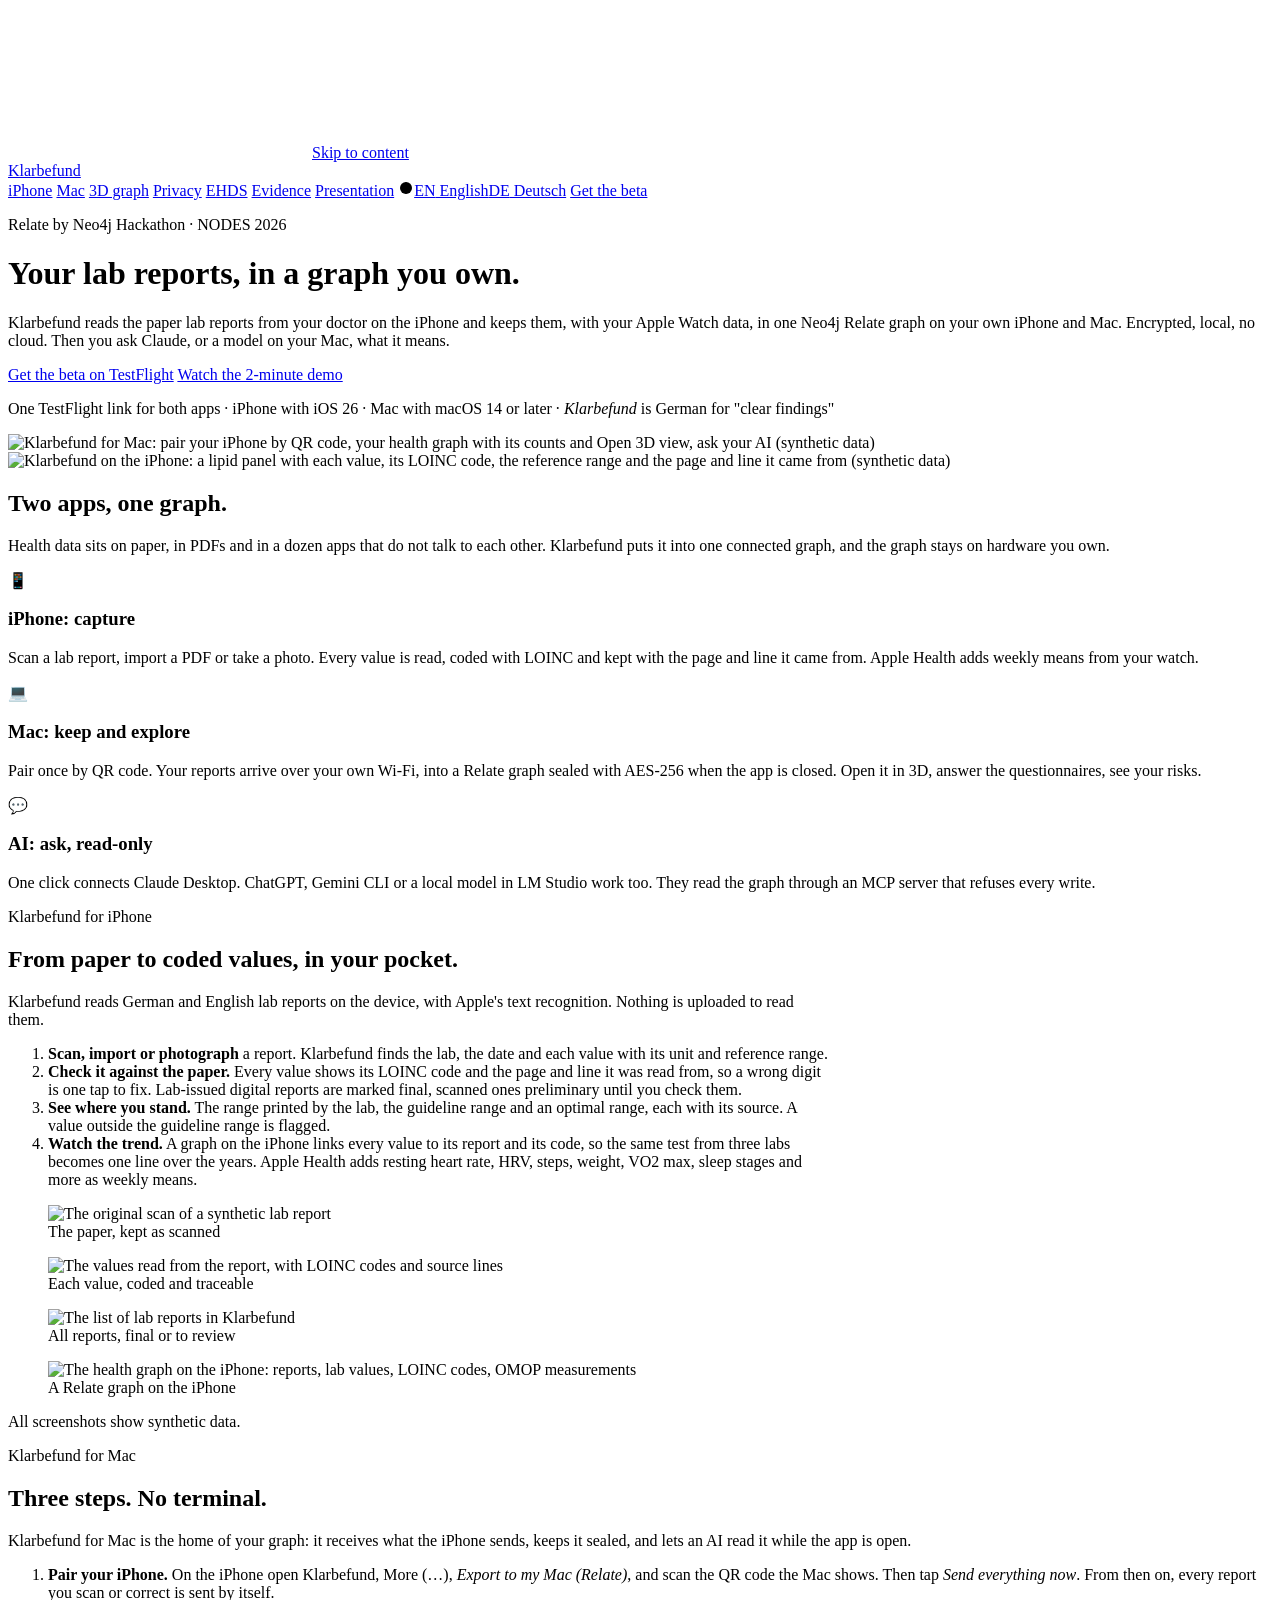
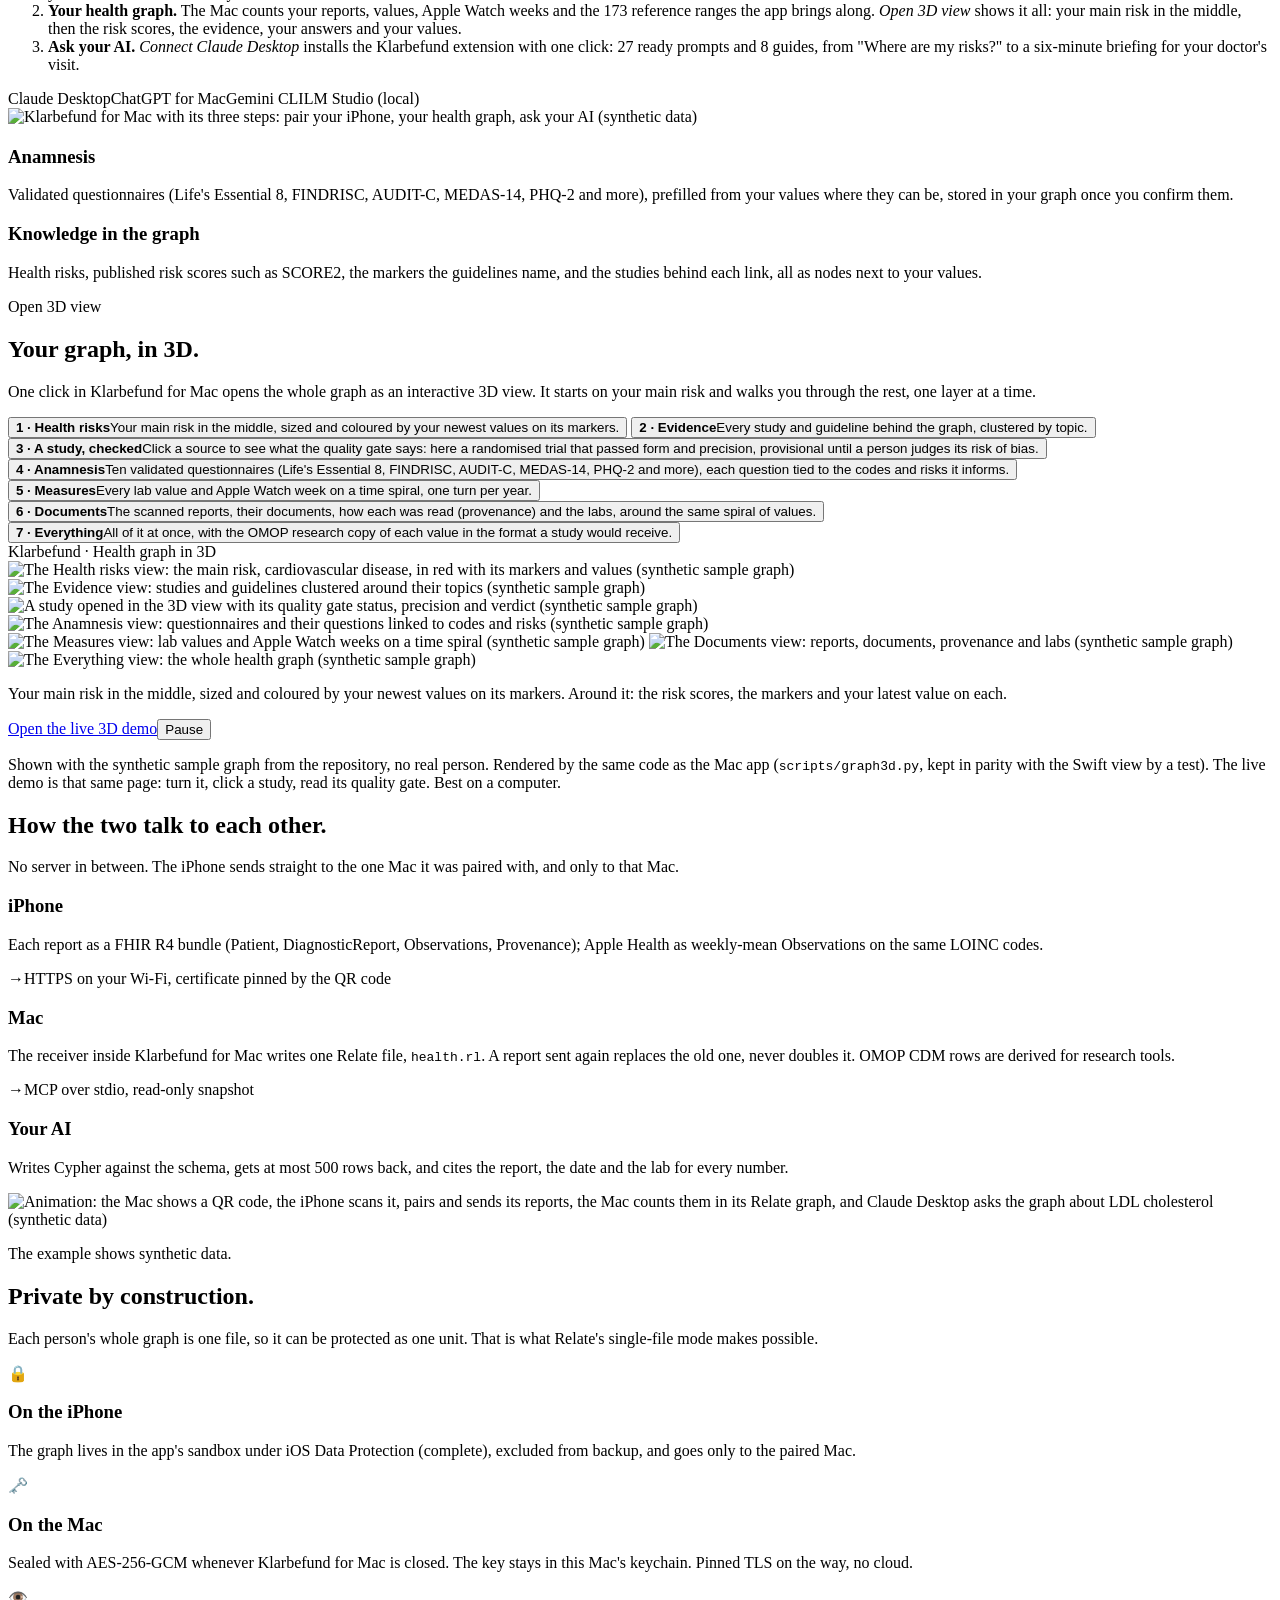
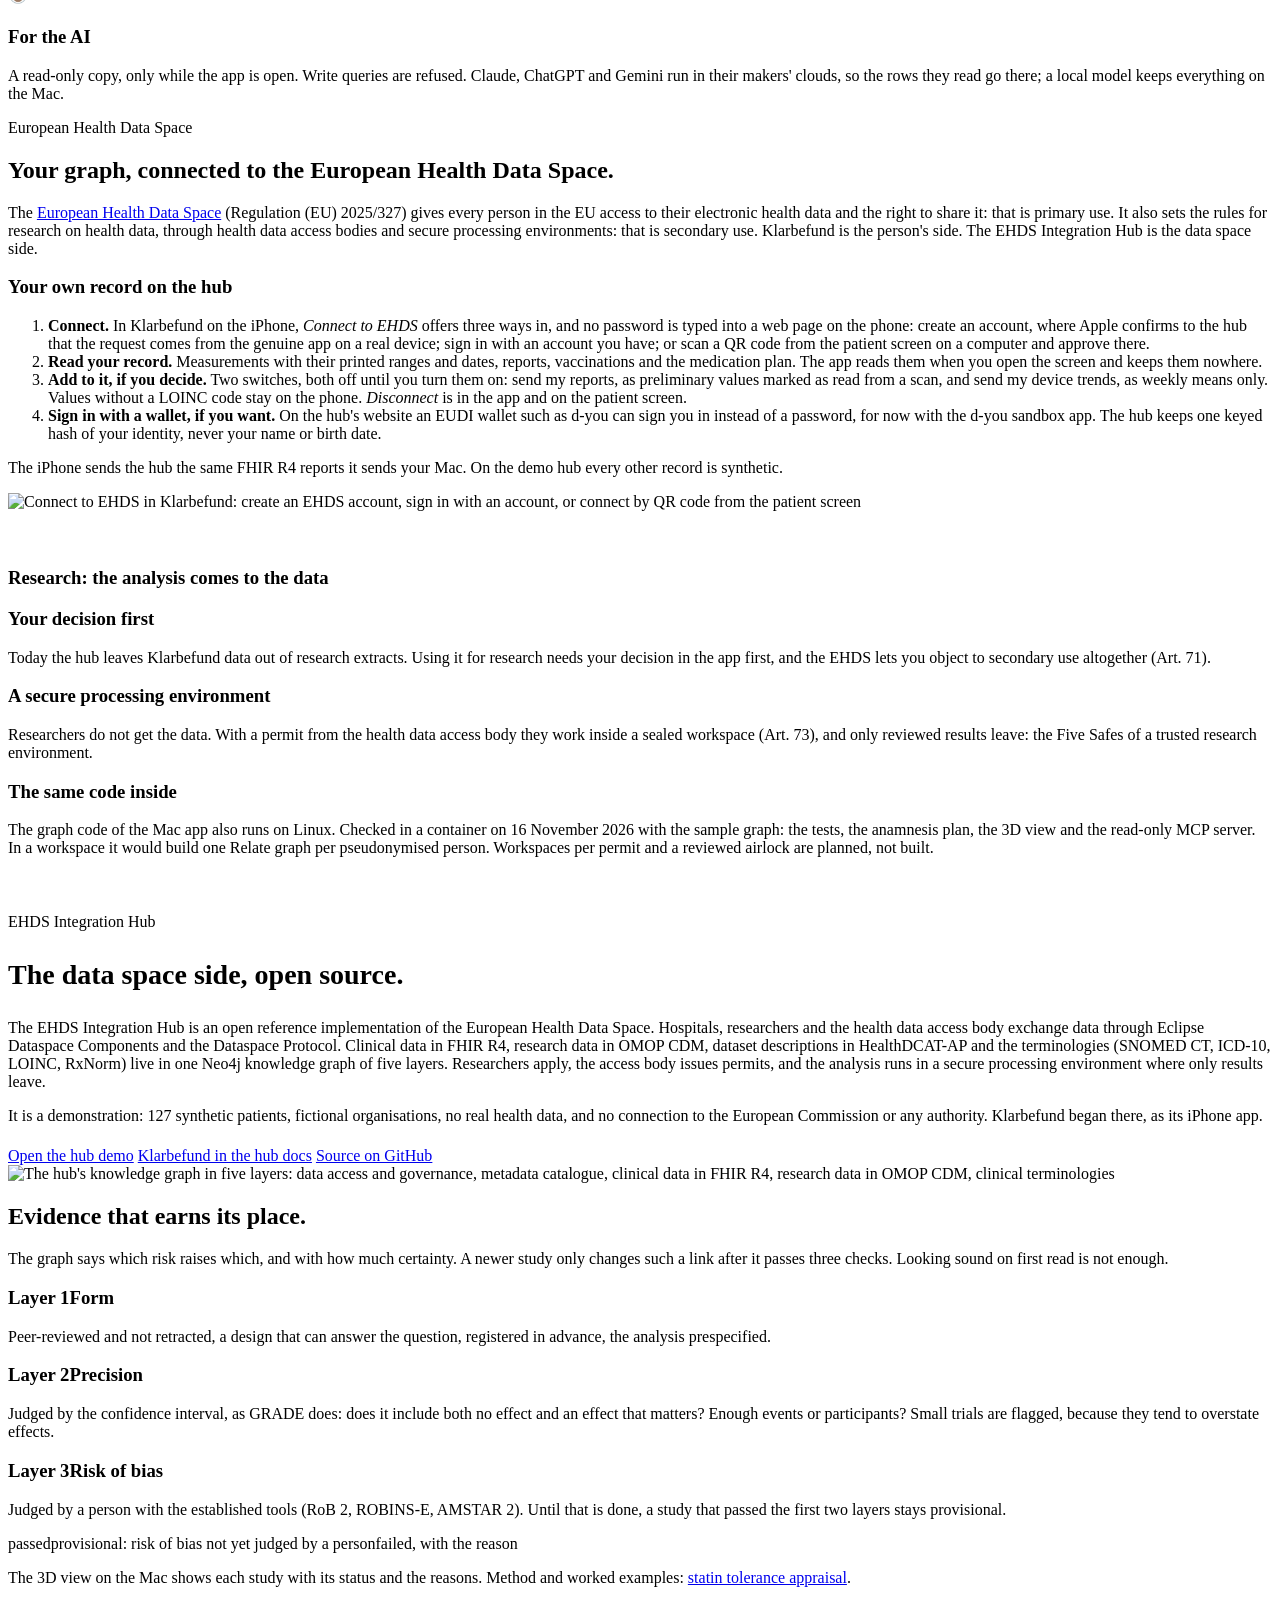
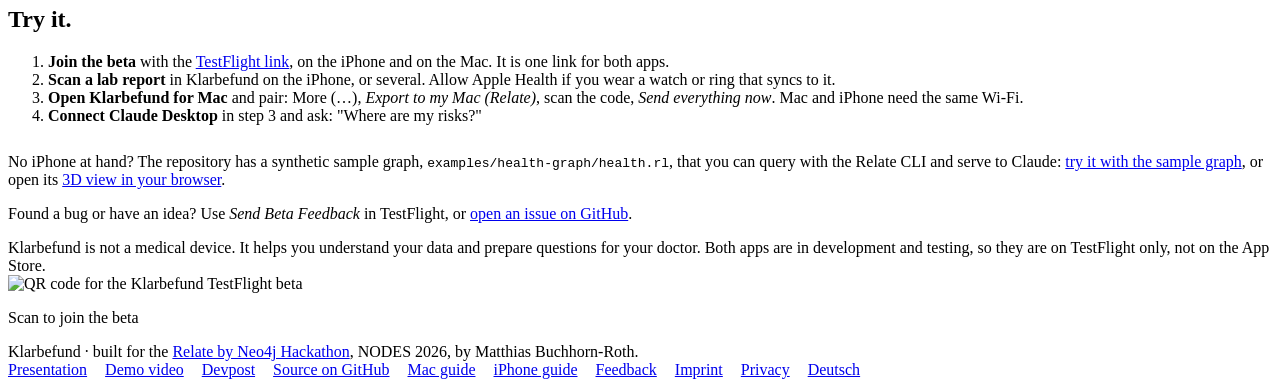
==== commit a3ccd1bc: "fix(site): say the examples show synthetic data "Der ganze Weg mit erfundenen Entwicklungsdaten" rea" ====
--- a/docs/index.html
+++ b/docs/index.html
@@ -36,6 +36,7 @@
 
 <header class="top">
   <div class="wrap">
+    <button class="menu-btn" type="button" aria-expanded="false" aria-controls="toc" hidden><svg class="i-open" aria-hidden="true" focusable="false" viewBox="0 0 24 24" width="22" height="22"><path d="M4 7h16M4 12h16M4 17h16"/></svg><svg class="i-close" aria-hidden="true" focusable="false" viewBox="0 0 24 24" width="22" height="22"><path d="M6 6l12 12M18 6L6 18"/></svg><span class="sr-only">Menu</span></button>
     <a class="brand" href="#"><img src="/site/icon.png" alt=""><span class="brand-name">Klarbefund</span></a>
     <nav class="links" aria-label="Sections">
       <a href="#iphone">iPhone</a>
@@ -49,6 +50,20 @@
       <a class="cta" href="#start">Get the beta</a>
     </nav>
   </div>
+  <nav id="toc" class="toc" aria-label="On this page" hidden>
+    <ol>
+      <li><a href="#why">Two apps, one graph</a></li>
+      <li><a href="#iphone">iPhone</a></li>
+      <li><a href="#mac">Mac</a></li>
+      <li><a href="#graph3d">3D graph</a></li>
+      <li><a href="#how">How they talk</a></li>
+      <li><a href="#private">Privacy</a></li>
+      <li><a href="#ehds">EHDS</a></li>
+      <li><a href="#evidence">Evidence</a></li>
+      <li><a href="#start">Get the beta</a></li>
+    </ol>
+    <a href="/slides.html">Presentation</a>
+  </nav>
 </header>
 
 <main id="main">
@@ -66,8 +81,8 @@
       <p class="meta">One TestFlight link for both apps · iPhone with iOS 26 · Mac with macOS 14 or later · <em>Klarbefund</em> is German for "clear findings"</p>
     </div>
     <div class="devices">
-      <img class="mac" src="/presentation/mac.png" alt="Klarbefund for Mac: pair your iPhone by QR code, your health graph with its counts and Open 3D view, ask your AI (fictional demo data)">
-      <img class="phone" src="/presentation/detail.png" alt="Klarbefund on the iPhone: a lipid panel with each value, its LOINC code, the reference range and the page and line it came from (fictional demo data)">
+      <img class="mac" src="/presentation/mac.png" alt="Klarbefund for Mac: pair your iPhone by QR code, your health graph with its counts and Open 3D view, ask your AI (synthetic data)">
+      <img class="phone" src="/presentation/detail.png" alt="Klarbefund on the iPhone: a lipid panel with each value, its LOINC code, the reference range and the page and line it came from (synthetic data)">
     </div>
   </div>
 </div>
@@ -98,12 +113,12 @@
         </ol>
     </div>
     <div class="shots">
-      <figure><img src="/presentation/scan.png" alt="The original scan of a fictional lab report" loading="lazy"><figcaption>The paper, kept as scanned</figcaption></figure>
+      <figure><img src="/presentation/scan.png" alt="The original scan of a synthetic lab report" loading="lazy"><figcaption>The paper, kept as scanned</figcaption></figure>
       <figure><img src="/presentation/detail.png" alt="The values read from the report, with LOINC codes and source lines" loading="lazy"><figcaption>Each value, coded and traceable</figcaption></figure>
       <figure><img src="/presentation/list.png" alt="The list of lab reports in Klarbefund" loading="lazy"><figcaption>All reports, final or to review</figcaption></figure>
       <figure><img src="/presentation/graph.png" alt="The health graph on the iPhone: reports, lab values, LOINC codes, OMOP measurements" loading="lazy"><figcaption>A Relate graph on the iPhone</figcaption></figure>
     </div>
-    <p class="note">All screenshots show fictional demo data.</p>
+    <p class="note">All screenshots show synthetic data.</p>
   </div>
 </section>
 
@@ -122,7 +137,7 @@
         <div class="ai" aria-label="Supported AI clients"><span>Claude Desktop</span><span>ChatGPT for Mac</span><span>Gemini CLI</span><span>LM Studio (local)</span></div>
       </div>
       <div>
-        <img class="macshot" src="/img/mac/klarbefund-mac.png" alt="Klarbefund for Mac with its three steps: pair your iPhone, your health graph, ask your AI (fictional demo data)" loading="lazy">
+        <img class="macshot" src="/img/mac/klarbefund-mac.png" alt="Klarbefund for Mac with its three steps: pair your iPhone, your health graph, ask your AI (synthetic data)" loading="lazy">
         <div class="cards two" style="margin-top:20px">
           <div class="card"><h3>Anamnesis</h3><p>Validated questionnaires (Life's Essential 8, FINDRISC, AUDIT-C, MEDAS-14, PHQ-2 and more), prefilled from your values where they can be, stored in your graph once you confirm them.</p></div>
           <div class="card t"><h3>Knowledge in the graph</h3><p>Health risks, published risk scores such as SCORE2, the markers the guidelines name, and the studies behind each link, all as nodes next to your values.</p></div>
@@ -179,8 +194,8 @@
       <div class="arr"><b aria-hidden="true">→</b>MCP over stdio, read-only snapshot</div>
       <div class="node"><h3>Your AI</h3><p>Writes Cypher against the schema, gets at most 500 rows back, and cites the report, the date and the lab for every number.</p></div>
     </div>
-    <img class="gif" src="/img/klarbefund/klarbefund-relate-claude.gif" alt="Animation: the Mac shows a QR code, the iPhone scans it, pairs and sends its reports, the Mac counts them in its Relate graph, and Claude Desktop asks the graph about LDL cholesterol (fictional data)" loading="lazy">
-    <p class="note">The whole way with fictional development data.</p>
+    <img class="gif" src="/img/klarbefund/klarbefund-relate-claude.gif" alt="Animation: the Mac shows a QR code, the iPhone scans it, pairs and sends its reports, the Mac counts them in its Relate graph, and Claude Desktop asks the graph about LDL cholesterol (synthetic data)" loading="lazy">
+    <p class="note">The example shows synthetic data.</p>
   </div>
 </section>
 
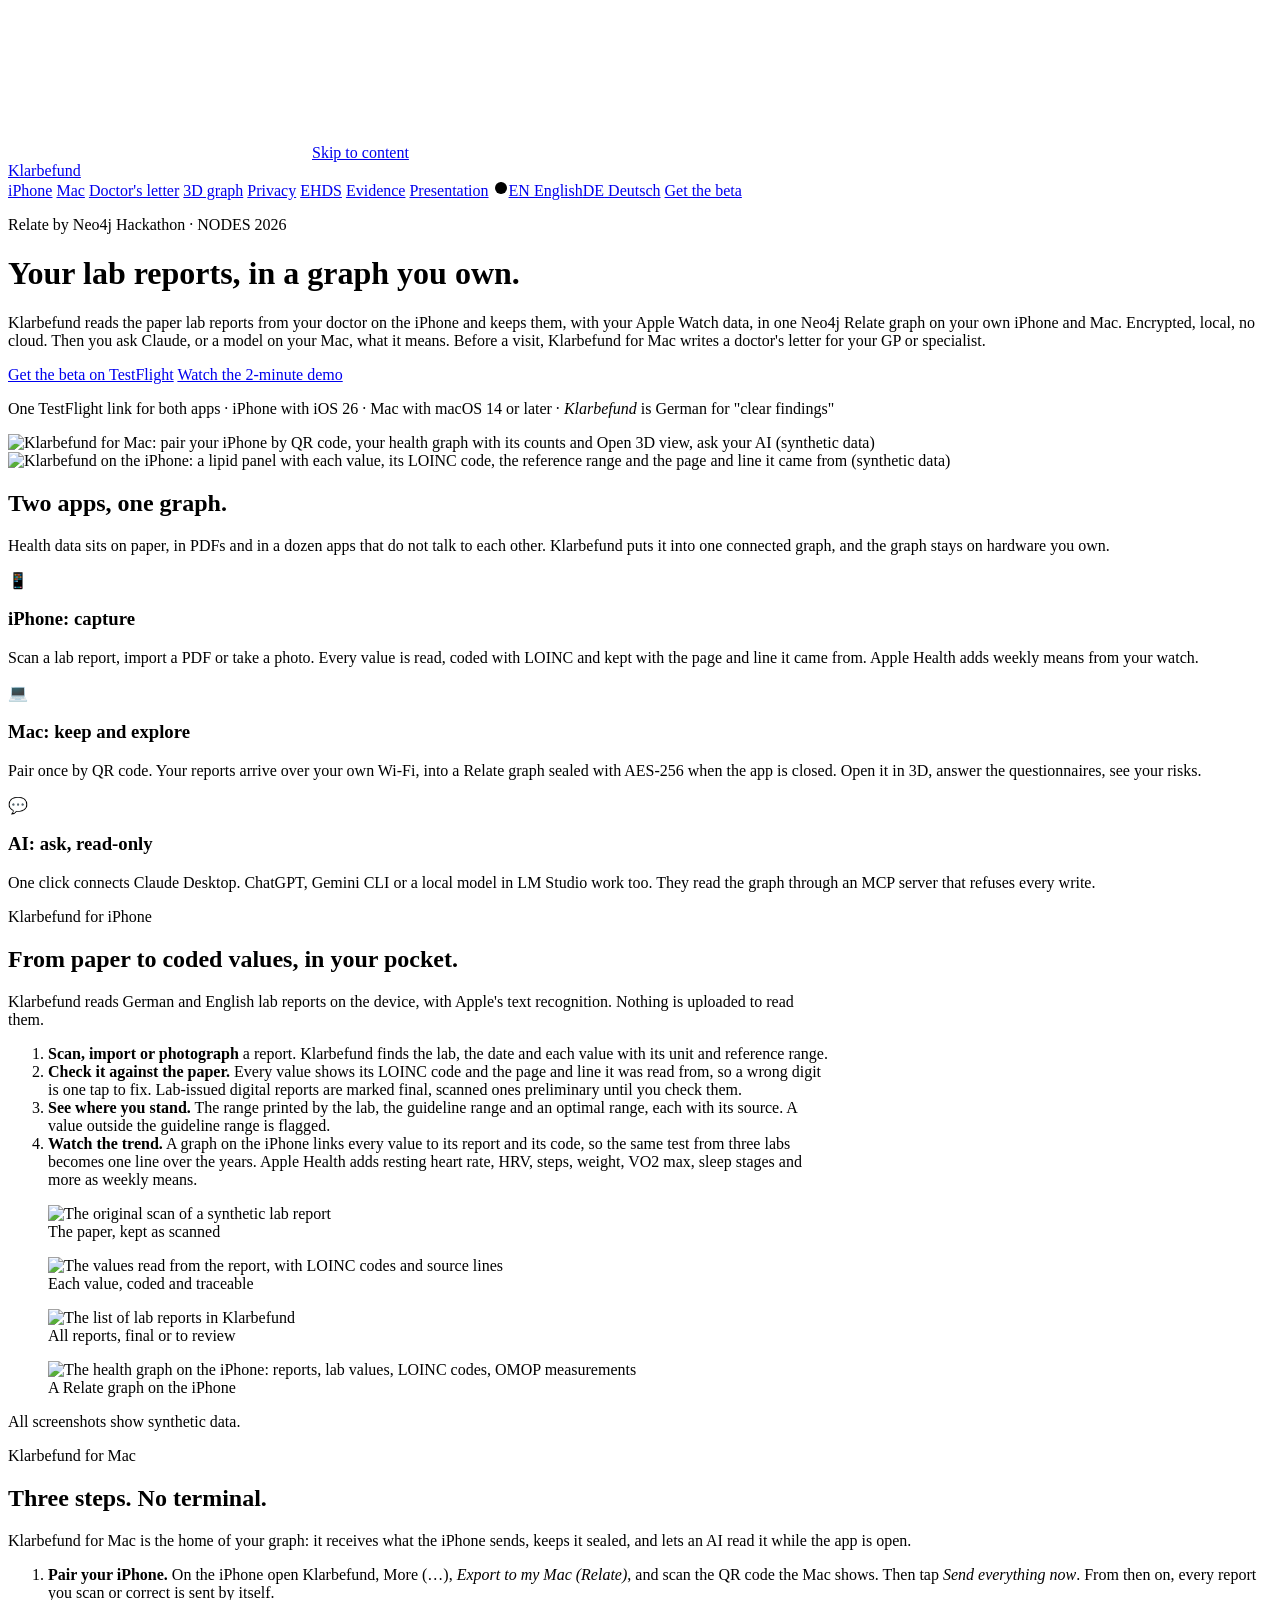
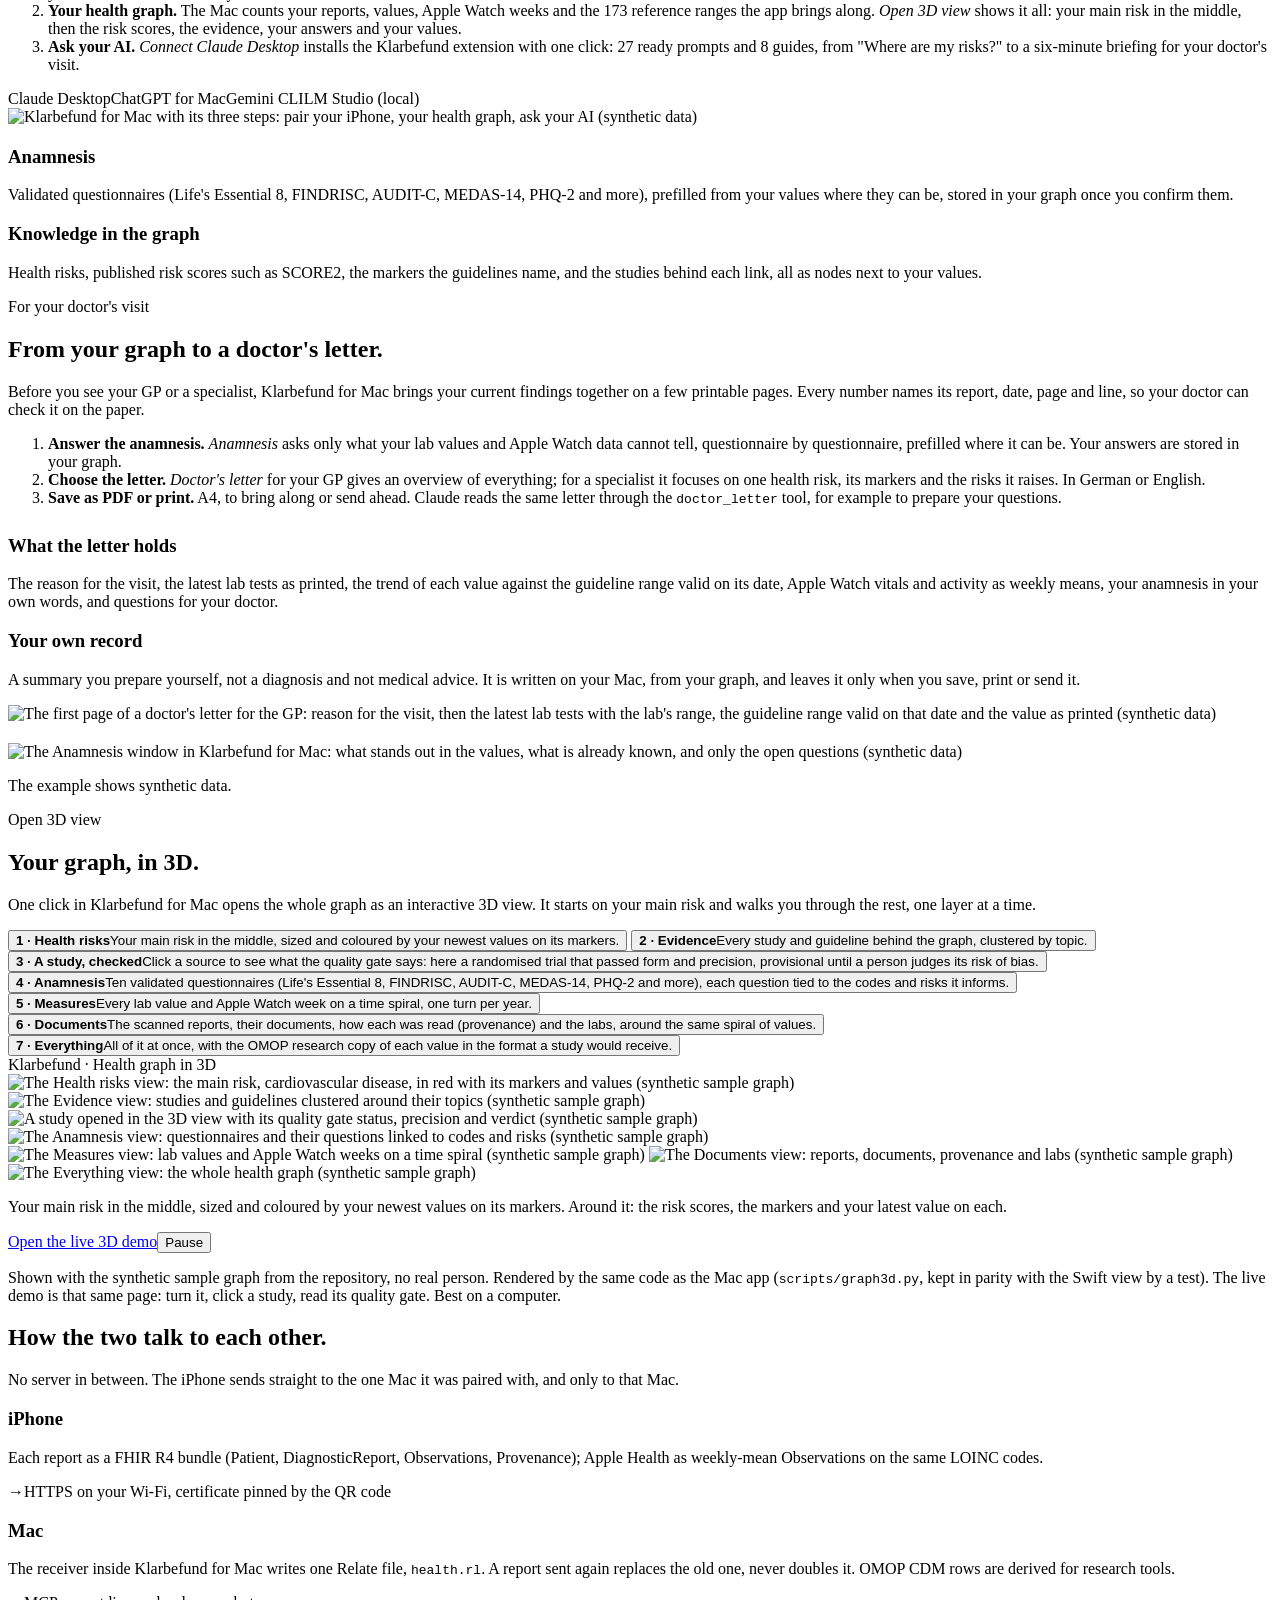
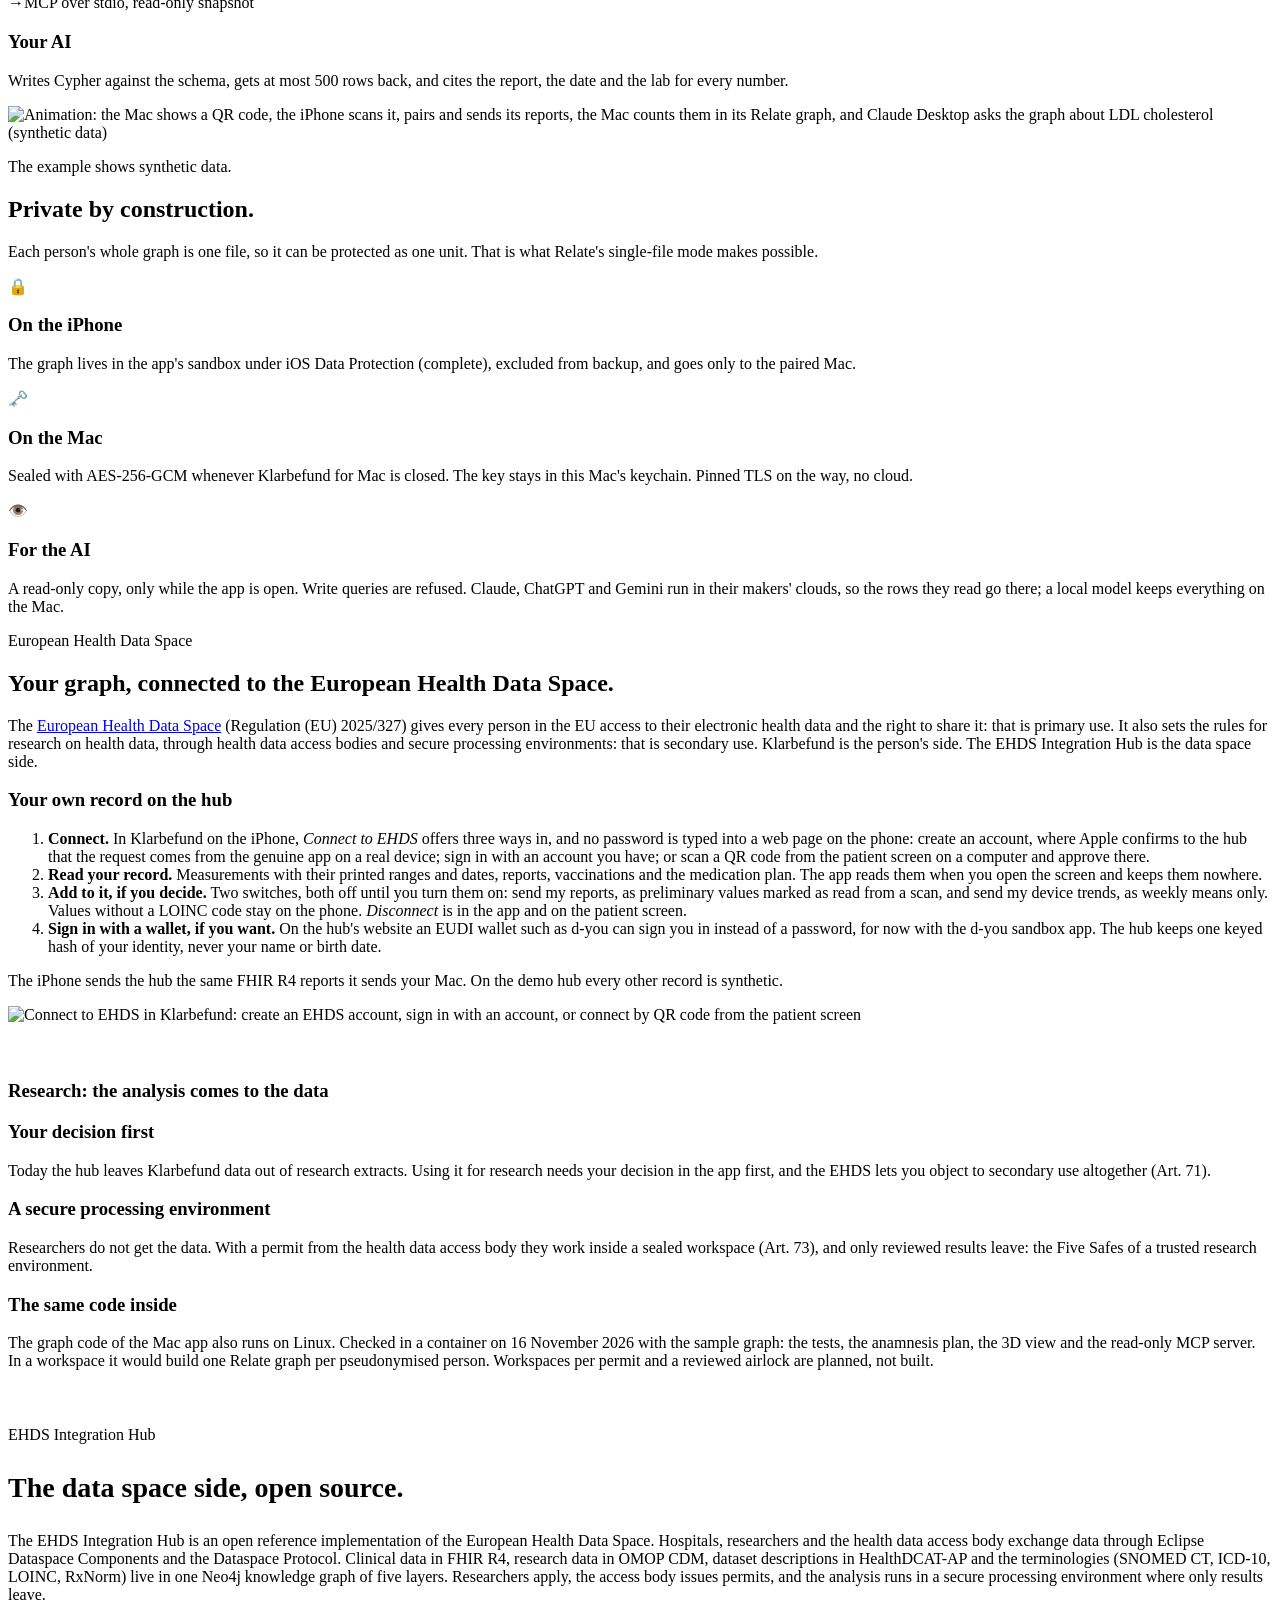
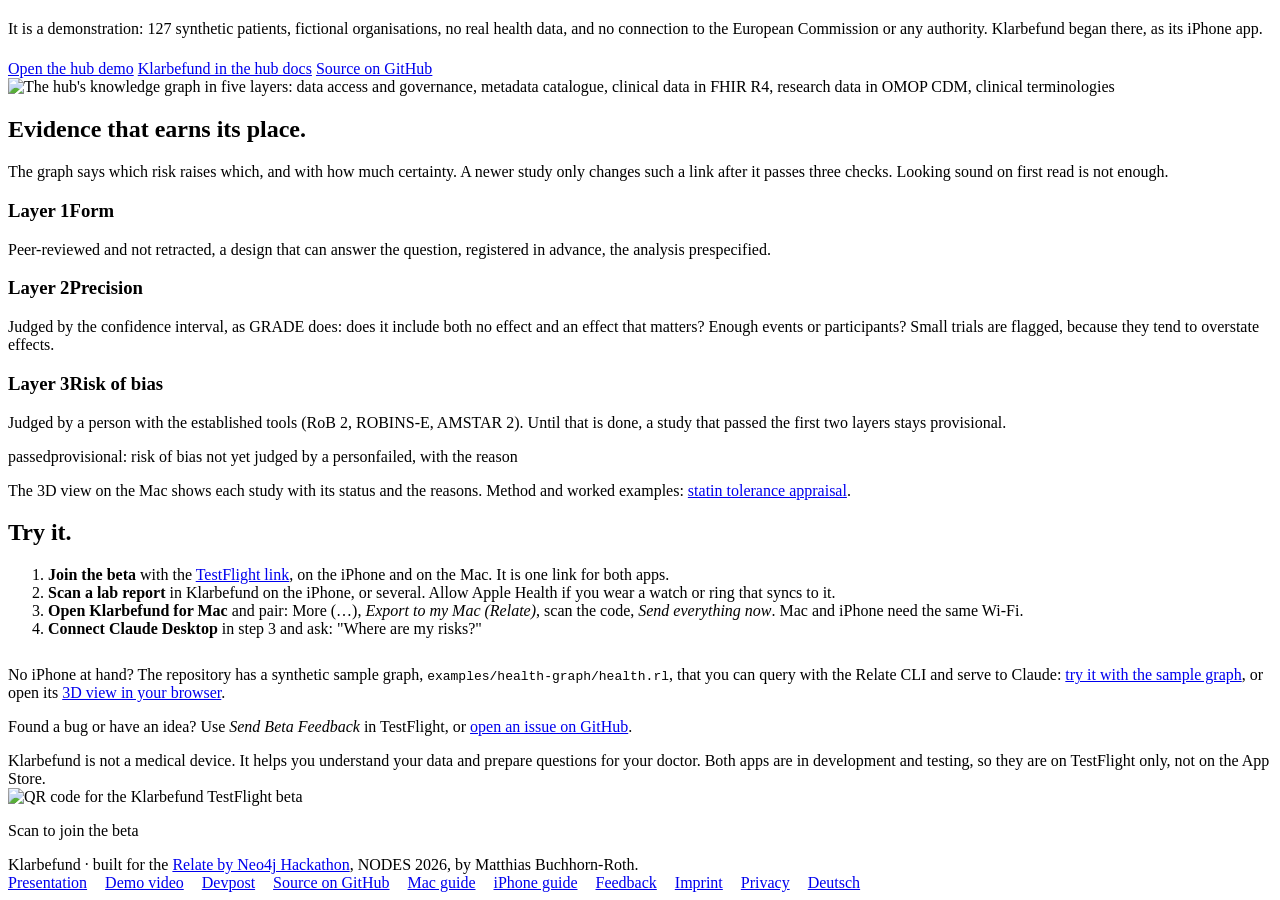
==== commit 838279e2: "feat(site): the doctor's letter and the anamnesis of Klarbefund for Mac A section between Mac and th" ====
--- a/docs/index.html
+++ b/docs/index.html
@@ -41,6 +41,7 @@
     <nav class="links" aria-label="Sections">
       <a href="#iphone">iPhone</a>
       <a href="#mac">Mac</a>
+      <a href="#letter">Doctor's letter</a>
       <a href="#graph3d">3D graph</a>
       <a href="#private">Privacy</a>
       <a href="#ehds">EHDS</a>
@@ -55,6 +56,7 @@
       <li><a href="#why">Two apps, one graph</a></li>
       <li><a href="#iphone">iPhone</a></li>
       <li><a href="#mac">Mac</a></li>
+      <li><a href="#letter">Doctor's letter</a></li>
       <li><a href="#graph3d">3D graph</a></li>
       <li><a href="#how">How they talk</a></li>
       <li><a href="#private">Privacy</a></li>
@@ -73,7 +75,7 @@
     <div>
       <p class="kicker">Relate by Neo4j Hackathon · NODES 2026</p>
       <h1>Your lab reports, <span class="grad">in a graph you own.</span></h1>
-      <p class="lead">Klarbefund reads the paper lab reports from your doctor on the iPhone and keeps them, with your Apple Watch data, in one Neo4j Relate graph on your own iPhone and Mac. Encrypted, local, no cloud. Then you ask Claude, or a model on your Mac, what it means.</p>
+      <p class="lead">Klarbefund reads the paper lab reports from your doctor on the iPhone and keeps them, with your Apple Watch data, in one Neo4j Relate graph on your own iPhone and Mac. Encrypted, local, no cloud. Then you ask Claude, or a model on your Mac, what it means. Before a visit, Klarbefund for Mac writes a doctor's letter for your GP or specialist.</p>
       <div class="btns">
         <a class="btn" href="https://testflight.apple.com/join/ssADSXX6">Get the beta on TestFlight</a>
         <a class="btn ghost" href="https://www.youtube.com/watch?v=TZWaN4sBj1s">Watch the 2-minute demo</a>
@@ -147,7 +149,33 @@
   </div>
 </section>
 
-<section id="graph3d" class="alt">
+<section id="letter" class="alt">
+  <div class="wrap">
+    <div class="app">
+      <div class="text">
+        <span class="pill">For your doctor's visit</span>
+        <h2>From your graph to a doctor's letter.</h2>
+        <p class="sub" style="margin-bottom:0">Before you see your GP or a specialist, Klarbefund for Mac brings your current findings together on a few printable pages. Every number names its report, date, page and line, so your doctor can check it on the paper.</p>
+        <ol class="steps">
+          <li><b>Answer the anamnesis.</b> <em>Anamnesis</em> asks only what your lab values and Apple Watch data cannot tell, questionnaire by questionnaire, prefilled where it can be. Your answers are stored in your graph.</li>
+          <li><b>Choose the letter.</b> <em>Doctor's letter</em> for your GP gives an overview of everything; for a specialist it focuses on one health risk, its markers and the risks it raises. In German or English.</li>
+          <li><b>Save as PDF or print.</b> A4, to bring along or send ahead. Claude reads the same letter through the <code>doctor_letter</code> tool, for example to prepare your questions.</li>
+        </ol>
+        <div class="cards" style="grid-template-columns:1fr;margin-top:28px">
+          <div class="card"><h3>What the letter holds</h3><p>The reason for the visit, the latest lab tests as printed, the trend of each value against the guideline range valid on its date, Apple Watch vitals and activity as weekly means, your anamnesis in your own words, and questions for your doctor.</p></div>
+          <div class="card t"><h3>Your own record</h3><p>A summary you prepare yourself, not a diagnosis and not medical advice. It is written on your Mac, from your graph, and leaves it only when you save, print or send it.</p></div>
+        </div>
+      </div>
+      <div>
+        <img class="macshot" src="/img/mac/doctor-letter.png" alt="The first page of a doctor's letter for the GP: reason for the visit, then the latest lab tests with the lab's range, the guideline range valid on that date and the value as printed (synthetic data)" loading="lazy">
+        <img class="macshot" src="/img/mac/anamnesis.png" alt="The Anamnesis window in Klarbefund for Mac: what stands out in the values, what is already known, and only the open questions (synthetic data)" loading="lazy" style="margin-top:20px">
+        <p class="note">The example shows synthetic data.</p>
+      </div>
+    </div>
+  </div>
+</section>
+
+<section id="graph3d">
   <div class="wrap">
     <span class="pill">Open 3D view</span>
     <h2>Your graph, in 3D.</h2>
@@ -183,7 +211,7 @@
   </div>
 </section>
 
-<section id="how">
+<section id="how" class="alt">
   <div class="wrap">
     <h2>How the two talk to each other.</h2>
     <p class="sub">No server in between. The iPhone sends straight to the one Mac it was paired with, and only to that Mac.</p>
